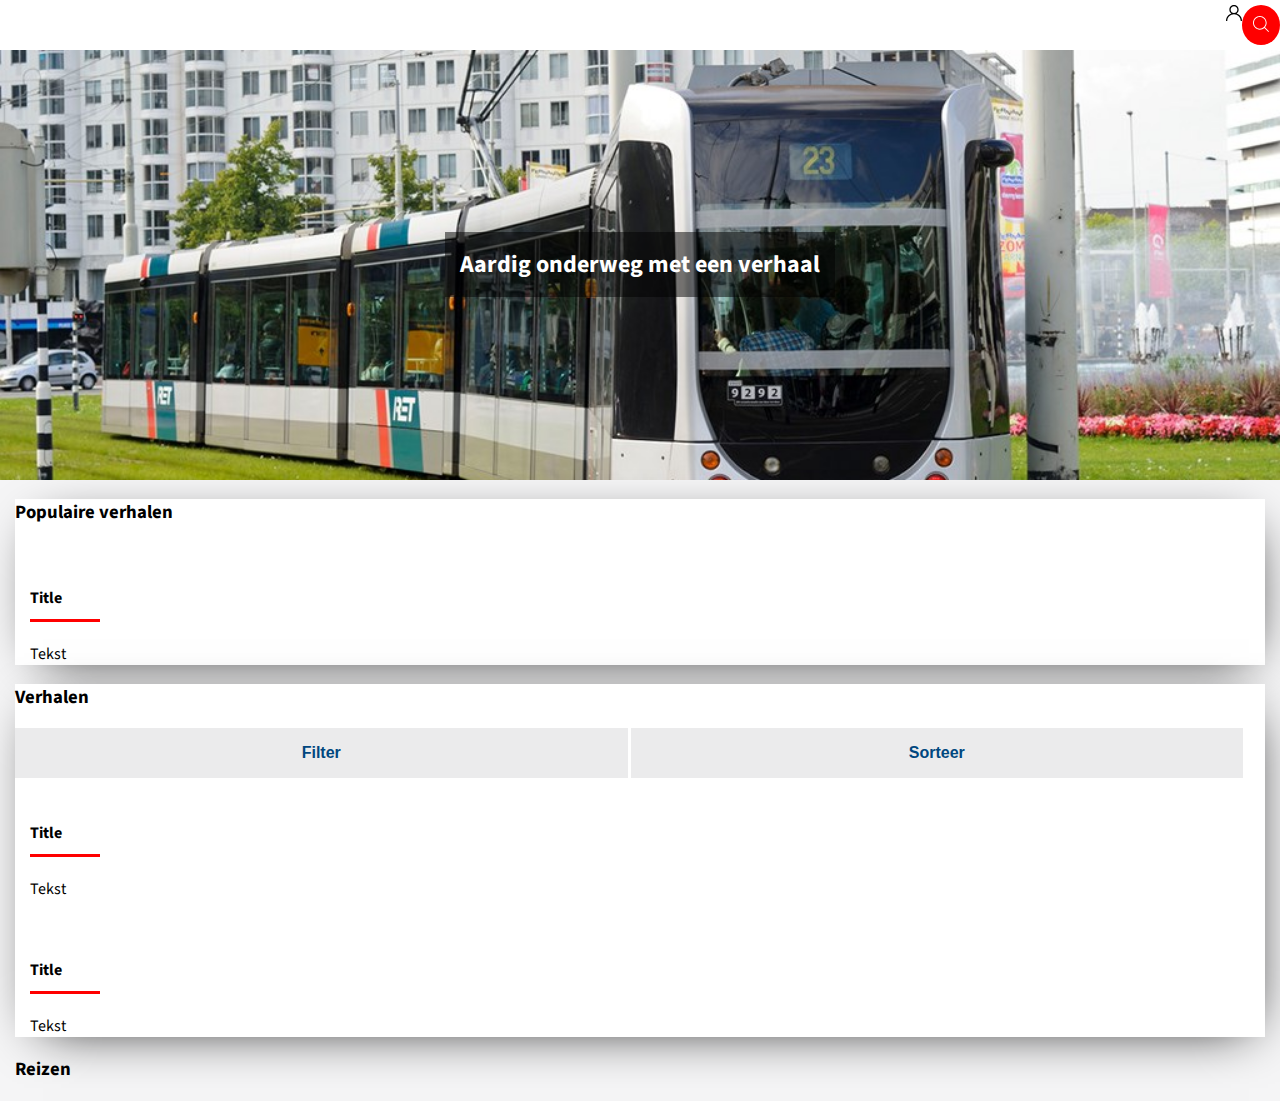
==== WEB/Index.html @ b3db6593 "Major improvement of codes" ====
<!DOCTYPE html>
<html lang="nl">
    <head>
        <meta charset="UTF-8">
        <title>Home</title>
        <link href='https://fonts.googleapis.com/css?family=Source+Sans+Pro' rel='stylesheet' type='text/css'>
        <link rel="stylesheet" type="text/css" href="style.css">
        <meta name="viewport" content="width=device-width, initial-scale=1">
    </head>
    <body>
        <header>
            <ul>
                <li><img  src="[data-uri]" /></li>
                <li><button><img src="[data-uri]" /></button></li>
            </ul>
            <div class="img-container"><h1>Aardig onderweg met een verhaal</h1></div>   
        </header>
        <main>
            <section>
                <h3>Populaire verhalen</h3>
                <article>
                    <img src="">
                    <h4>Title</h4>
                    <p>Tekst</p>
                </article>
            </section>
            <section>
                <h3>Verhalen</h3>
                <button>Filter</button>
                <button>Sorteer</button>
                <article>
                    <img src="">
                    <h4>Title</h4>
                    <p>Tekst</p>
                </article>
                <article>
                    <img src="">
                    <h4>Title</h4>
                    <p>Tekst</p>
                </article>
            </section>
            <footer>
                <h3>Reizen</h3>
                <a href="https://www.ret.nl/home/reizen/reisplanner.html%22%3EReisplanner</a>
                <a href="https://www.ret.nl/home/reizen/dienstregeling.html%22%3EDienstregeling</a>
                <a href="https://www.ret.nl/home/reizen/omleidingen-verstoringen.html%22%3Eomleidingen & verstoringen</a>
            </footer>
        </main>
    </body>
</html>
---- WEB/style.css ----
body{
    font-family: 'Source Sans Pro', sans-serif;
    background-color: #f5f5f6;
    margin: 0px;
}
/* BREAKPOINT 1*/
@media (min-width: 20em){
    header{
        color: white;
        background-color: white;
    }
    .img-container{
    	background-image: url("bg-1.jpg");
    	background-repeat: no-repeat;
    	background-size: 100%;
    	padding: 12%;
    	display: flex;
    	justify-content: center;
    }
    ul{
    	margin: 0;
    	padding: 5px 0px;
    	display: flex;
    	justify-content: flex-end;
    	background-color: white;
    }
    ul button{
    	color: white;
    	background-color: red;
    	border: none;
    	border-radius: 100%;
    	width: 38px;
    	height: 40px;
    }
    ul img{
    	width: 16px;
    }
    form{
    	position: absolute;
    }
    h1{
        background-color: rgba(0,0,0,.5);
        font-size: 24px;
        align-self: flex-end;
        color: white;
        padding: 15px;
        text-align: center; 
    }
    main{
        margin-left: 15px;
        margin-right: 15px;
    }
    section{
        background-color: white;
        -webkit-box-shadow: 6px 10px 52px -22px rgba(0,0,0,1);
		-moz-box-shadow: 6px 10px 52px -22px rgba(0,0,0,1);
		box-shadow: 6px 10px 52px -22px rgba(0,0,0,1);
    }

    main button{
        background-color: #ebebec;
        border: none;
        color: #00477f;
        height: 50px;
        width: 49%;
        font-size: 16px;
        cursor: pointer;
        text-decoration: none;
        font-weight: bold;
    }
    article{
        margin-left: 15px;
        margin-right: 15px;
    }
    h4{
        width: 70px;
        border-bottom: 3px solid red;
        padding-bottom: 10px;
    }
}
/* BREAKPOINT 2*/
@media (min-width: 48em){
	.img-container{
		padding: 13%; 
	}
}

/* BREAKPOINT 3*/
@media (min-width: 87em){
	.img-container{
		padding: 14%; 
	}
}
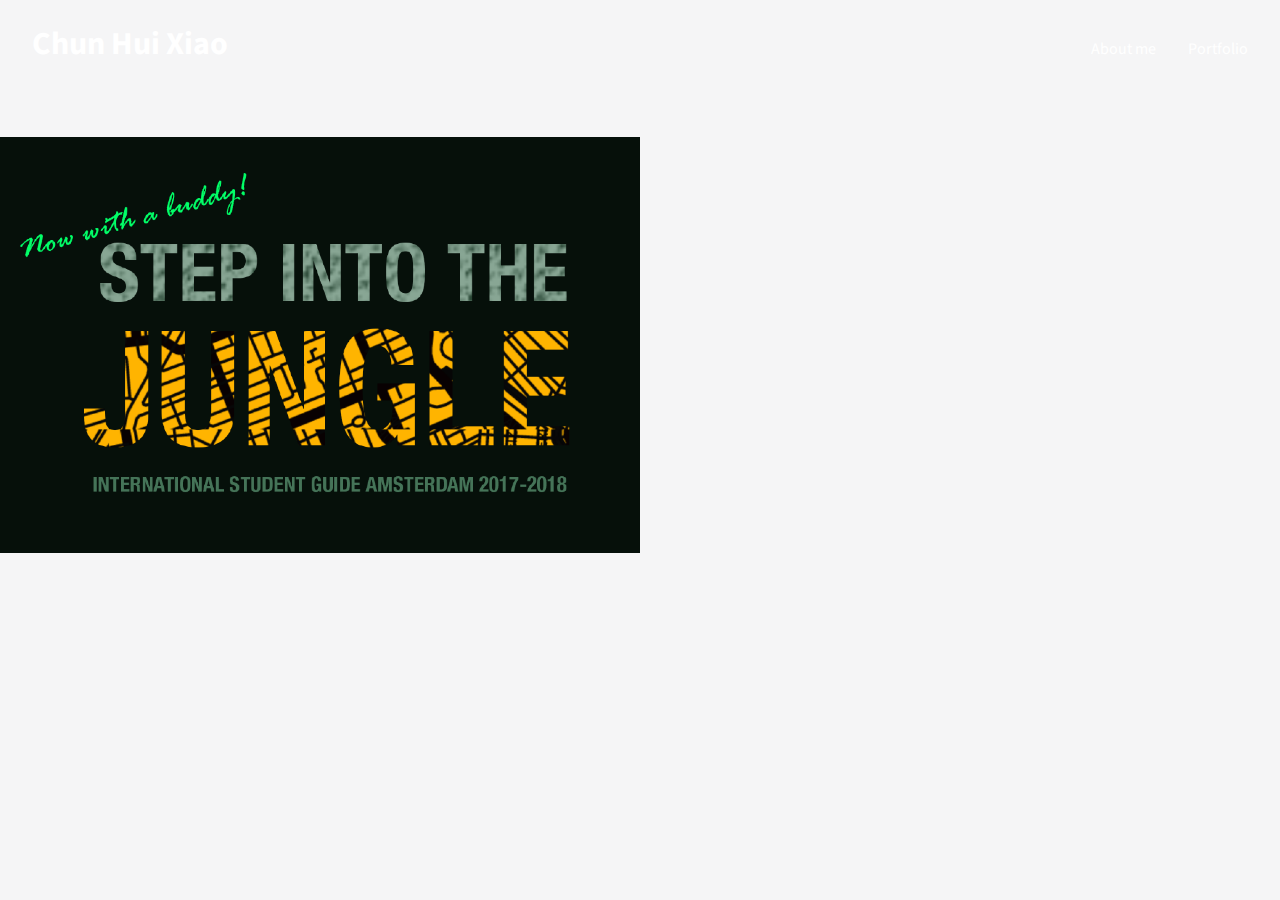
==== commit 30d7402e: "changed everything" ====
--- a/WEB/Index.html
+++ b/WEB/Index.html
@@ -1,50 +1,37 @@
 <!DOCTYPE html>
 <html lang="nl">
-    <head>
-        <meta charset="UTF-8">
-        <title>Home</title>
-        <link href='https://fonts.googleapis.com/css?family=Source+Sans+Pro' rel='stylesheet' type='text/css'>
-        <link rel="stylesheet" type="text/css" href="style.css">
-        <meta name="viewport" content="width=device-width, initial-scale=1">
-    </head>
-    <body>
-        <header>
-            <ul>
-                <li><img  src="[data-uri]" /></li>
-                <li><button><img src="[data-uri]" /></button></li>
-            </ul>
-            <div class="img-container"><h1>Aardig onderweg met een verhaal</h1></div>   
-        </header>
-        <main>
-            <section>
-                <h3>Populaire verhalen</h3>
-                <article>
-                    <img src="">
-                    <h4>Title</h4>
-                    <p>Tekst</p>
-                </article>
-            </section>
-            <section>
-                <h3>Verhalen</h3>
-                <button>Filter</button>
-                <button>Sorteer</button>
-                <article>
-                    <img src="">
-                    <h4>Title</h4>
-                    <p>Tekst</p>
-                </article>
-                <article>
-                    <img src="">
-                    <h4>Title</h4>
-                    <p>Tekst</p>
-                </article>
-            </section>
-            <footer>
-                <h3>Reizen</h3>
-                <a href="https://www.ret.nl/home/reizen/reisplanner.html%22%3EReisplanner</a>
-                <a href="https://www.ret.nl/home/reizen/dienstregeling.html%22%3EDienstregeling</a>
-                <a href="https://www.ret.nl/home/reizen/omleidingen-verstoringen.html%22%3Eomleidingen & verstoringen</a>
-            </footer>
-        </main>
-    </body>
-</html>+
+<head>
+  <meta charset="UTF-8">
+  <title>Chun Hui Xiao</title>
+  <link href='https://fonts.googleapis.com/css?family=Source+Sans+Pro' rel='stylesheet' type='text/css'>
+  <link rel="stylesheet" href="style.css">
+  <meta name="viewport" content="width=device-width, initial-scale=1">
+</head>
+
+<body>
+  <header>
+    <h1>Chun Hui Xiao</h1>
+    <nav>
+      <ul>
+        <li>About me</li>
+        <li>Portfolio </li>
+      </ul>
+    </nav>
+  </header>
+
+  <main>
+    <section>
+      <article>
+        <img src="img/1.png" alt="">
+      </article>
+
+    </section>
+  </main>
+</body>
+
+<footer>
+
+</footer>
+
+</html>
--- a/WEB/style.css
+++ b/WEB/style.css
@@ -1,93 +1,65 @@
-body{
-    font-family: 'Source Sans Pro', sans-serif;
-    background-color: #f5f5f6;
-    margin: 0px;
-}
-/* BREAKPOINT 1*/
-@media (min-width: 20em){
-    header{
-        color: white;
-        background-color: white;
-    }
-    .img-container{
-    	background-image: url("bg-1.jpg");
-    	background-repeat: no-repeat;
-    	background-size: 100%;
-    	padding: 12%;
-    	display: flex;
-    	justify-content: center;
-    }
-    ul{
-    	margin: 0;
-    	padding: 5px 0px;
-    	display: flex;
-    	justify-content: flex-end;
-    	background-color: white;
-    }
-    ul button{
-    	color: white;
-    	background-color: red;
-    	border: none;
-    	border-radius: 100%;
-    	width: 38px;
-    	height: 40px;
-    }
-    ul img{
-    	width: 16px;
-    }
-    form{
-    	position: absolute;
-    }
-    h1{
-        background-color: rgba(0,0,0,.5);
-        font-size: 24px;
-        align-self: flex-end;
-        color: white;
-        padding: 15px;
-        text-align: center; 
-    }
-    main{
-        margin-left: 15px;
-        margin-right: 15px;
-    }
-    section{
-        background-color: white;
-        -webkit-box-shadow: 6px 10px 52px -22px rgba(0,0,0,1);
-		-moz-box-shadow: 6px 10px 52px -22px rgba(0,0,0,1);
-		box-shadow: 6px 10px 52px -22px rgba(0,0,0,1);
-    }
-
-    main button{
-        background-color: #ebebec;
-        border: none;
-        color: #00477f;
-        height: 50px;
-        width: 49%;
-        font-size: 16px;
-        cursor: pointer;
-        text-decoration: none;
-        font-weight: bold;
-    }
-    article{
-        margin-left: 15px;
-        margin-right: 15px;
-    }
-    h4{
-        width: 70px;
-        border-bottom: 3px solid red;
-        padding-bottom: 10px;
-    }
-}
-/* BREAKPOINT 2*/
-@media (min-width: 48em){
-	.img-container{
-		padding: 13%; 
-	}
+*{
+  box-sizing: border-box;
 }
 
-/* BREAKPOINT 3*/
-@media (min-width: 87em){
-	.img-container{
-		padding: 14%; 
-	}
-}+body {
+  margin: 0em;
+  background-color: #f5f5f6;
+  font-family: 'Source Sans Pro', sans-serif;
+  color: white;
+}
+
+li{
+  list-style: none;
+}
+
+h1{
+  margin-left: 1em;
+  text-align: center;
+}
+
+header{
+  display: flex;
+  align-items: baseline;
+  justify-content: space-between;
+  margin-bottom: 3em;
+}
+
+ul{
+  display: flex;
+  justify-content: space-between;
+
+}
+
+li{
+  margin-right: 2em;
+  text-align: center;
+}
+
+img{
+  width: 50%;
+}
+
+/* Breakpoint 1 */
+@media (max-width: 50em) {
+
+  h1{
+    margin-left: 1em;
+  }
+
+  li{
+    margin-right: 2.5em;
+  }
+
+  article{
+    display: flex;
+    flex-direction: column;
+    align-items: center;
+    margin: 0em, 1em, 0em, 1em;
+  }
+
+  img{
+    width: 80%;
+  }
+
+}
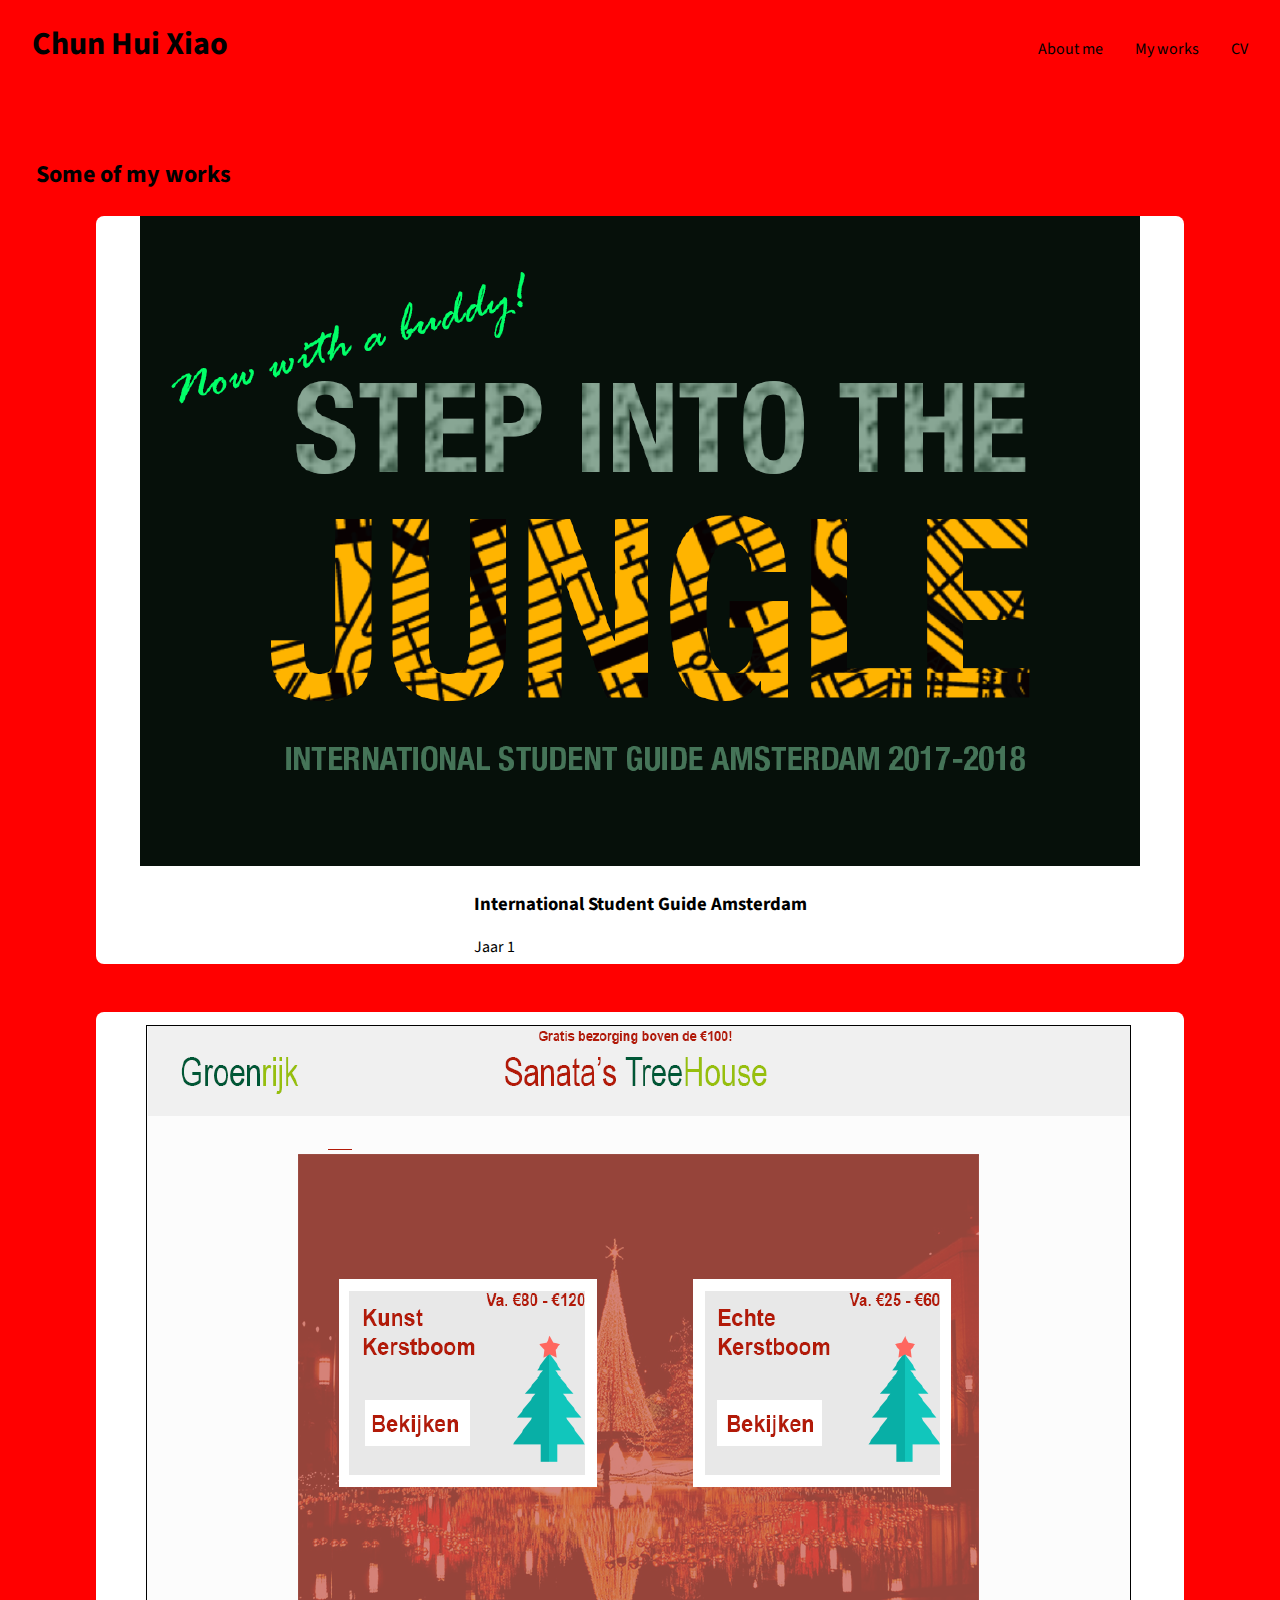
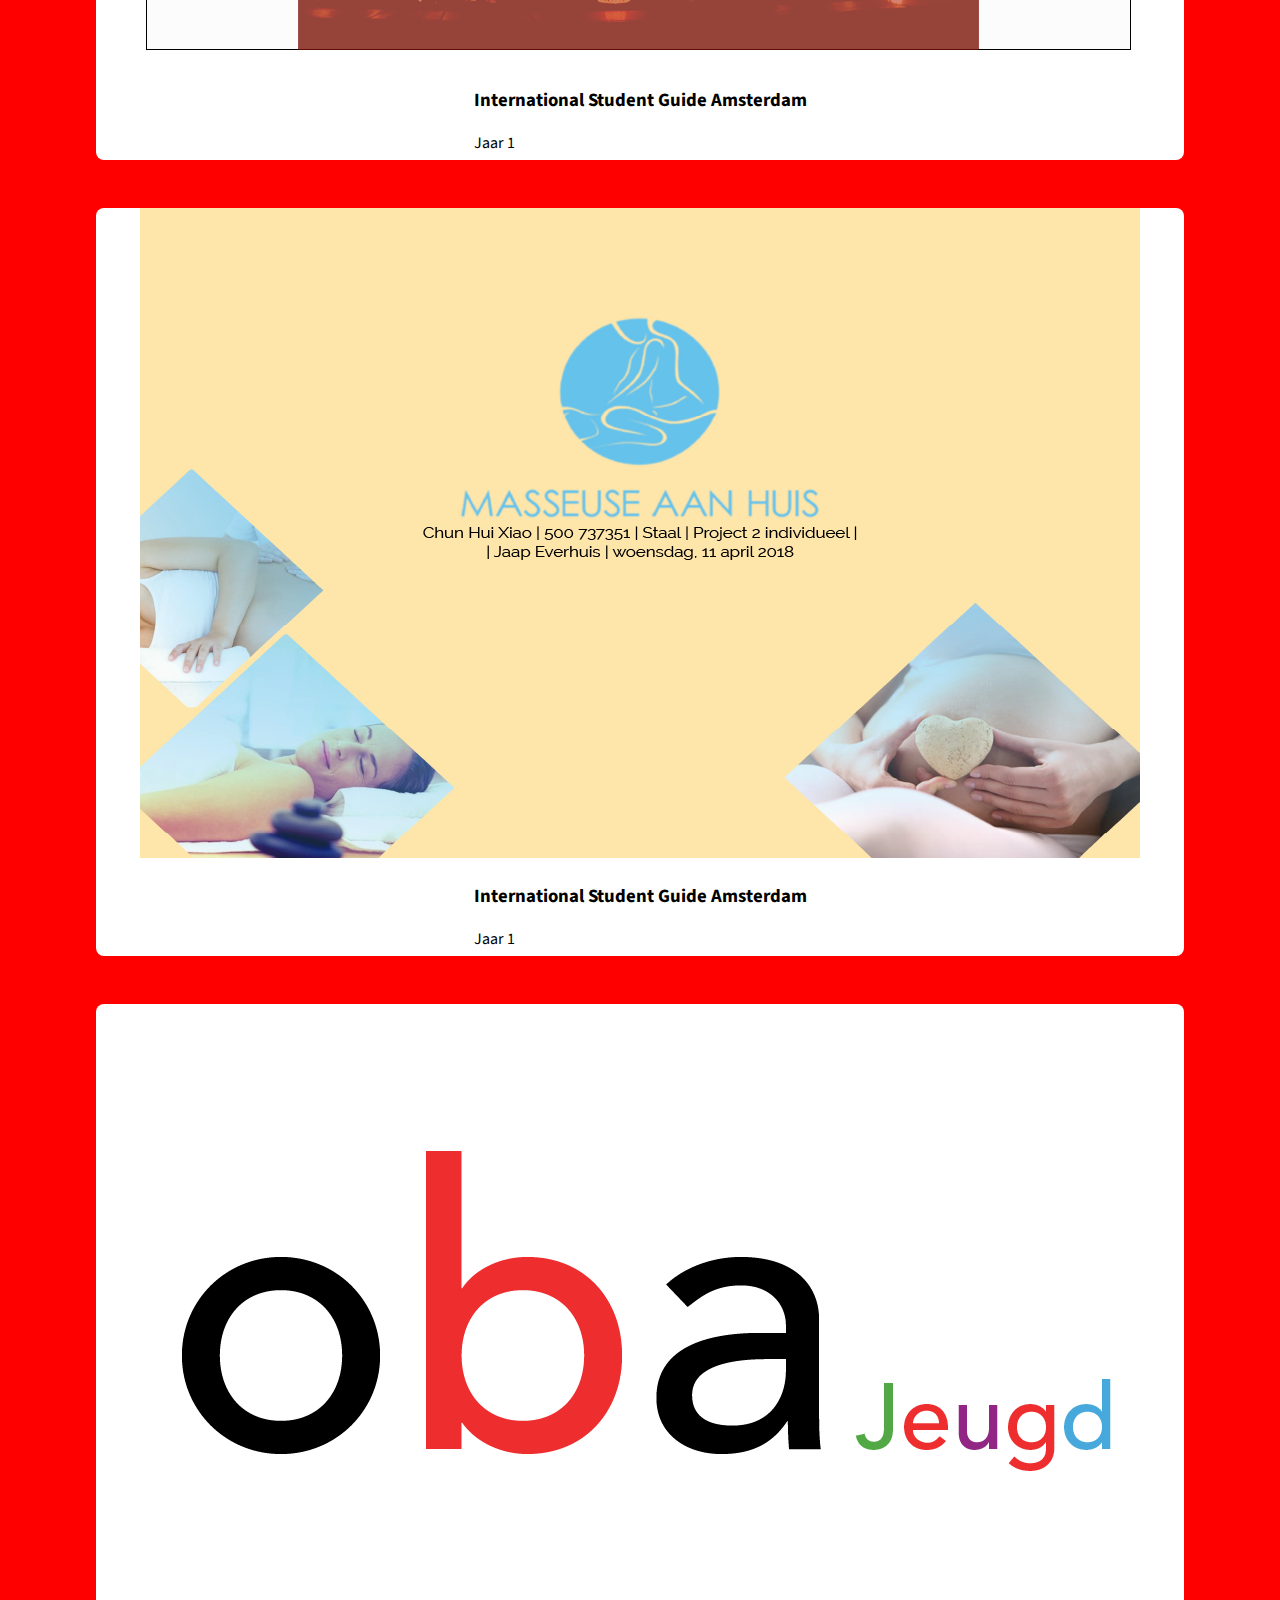
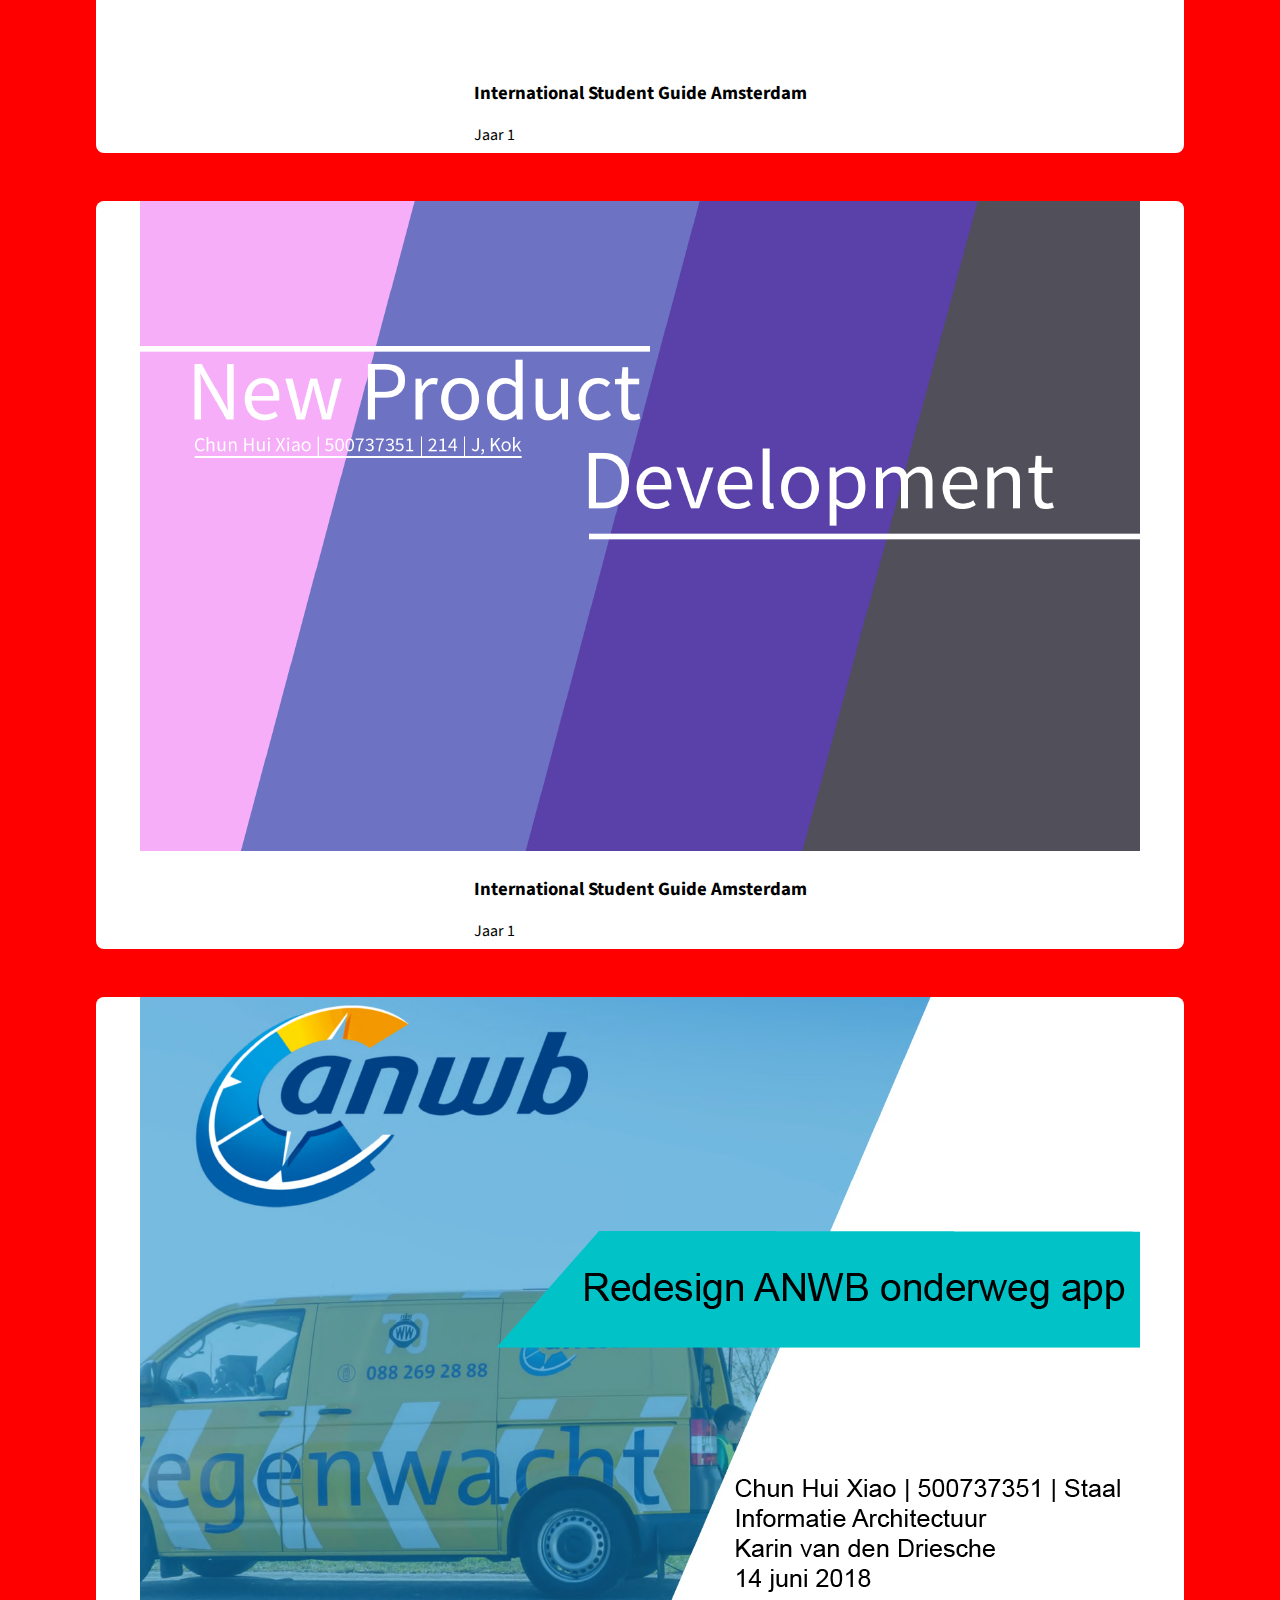
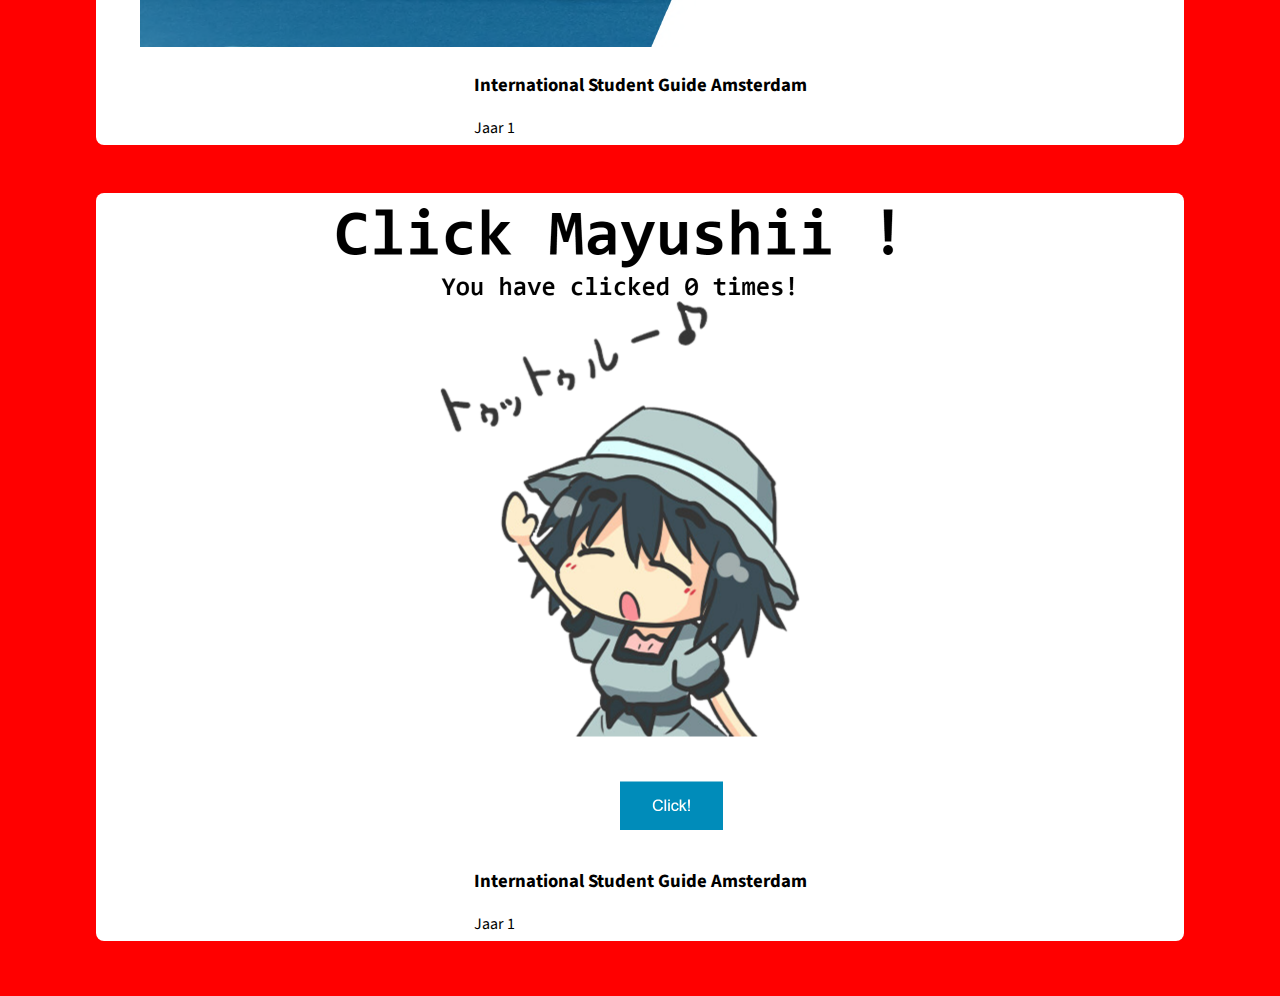
==== commit e9b39ea4: "added content" ====
--- a/WEB/Index.html
+++ b/WEB/Index.html
@@ -15,15 +15,69 @@
     <nav>
       <ul>
         <li>About me</li>
-        <li>Portfolio </li>
+        <li>My works</li>
+        <li>CV</li>
       </ul>
     </nav>
   </header>
 
   <main>
+    <h2>Some of my works</h2>
     <section>
       <article>
-        <img src="img/1.png" alt="">
+          <img src="img/1.png" alt="">
+          <footer>
+            <h3>International Student Guide Amsterdam</h3>
+            <span>Jaar 1</span>
+          </footer>
+      </article>
+
+      <article>
+        <img src="img/2.png" alt="">
+        <footer>
+          <h3>International Student Guide Amsterdam</h3>
+          <span>Jaar 1</span>
+        </footer>
+      </article>
+
+      <article>
+        <img src="img/3.png" alt="">
+        <footer>
+          <h3>International Student Guide Amsterdam</h3>
+          <span>Jaar 1</span>
+        </footer>
+      </article>
+
+      <article>
+        <img src="img/4.png" alt="">
+        <footer>
+          <h3>International Student Guide Amsterdam</h3>
+          <span>Jaar 1</span>
+        </footer>
+      </article>
+
+      <article>
+        <img src="img/5.png" alt="">
+        <footer>
+          <h3>International Student Guide Amsterdam</h3>
+          <span>Jaar 1</span>
+        </footer>
+      </article>
+
+      <article>
+        <img src="img/6.png" alt="">
+        <footer>
+          <h3>International Student Guide Amsterdam</h3>
+          <span>Jaar 1</span>
+        </footer>
+      </article>
+
+      <article>
+        <img src="img/7.png" alt="">
+        <footer>
+          <h3>International Student Guide Amsterdam</h3>
+          <span>Jaar 1</span>
+        </footer>
       </article>
 
     </section>
--- a/WEB/style.css
+++ b/WEB/style.css
@@ -1,23 +1,15 @@
 *{
   box-sizing: border-box;
 }
-
+/* positioning content */
 body {
   margin: 0em;
   background-color: #f5f5f6;
   font-family: 'Source Sans Pro', sans-serif;
-  color: white;
+  color: black;
 }
 
-li{
-  list-style: none;
-}
-
-h1{
-  margin-left: 1em;
-  text-align: center;
-}
-
+/* header */
 header{
   display: flex;
   align-items: baseline;
@@ -28,38 +20,66 @@
 ul{
   display: flex;
   justify-content: space-between;
-
 }
 
 li{
+  list-style: none;
   margin-right: 2em;
   text-align: center;
 }
 
-img{
-  width: 50%;
+h1{
+  margin-left: 1em;
+  text-align: center;
 }
 
+footer{
+  margin: .4em;
+}
+
+/* main content */
+main{
+  display: flex;
+  flex-direction: column;
+}
+
+h2{
+  margin-left: 1.5em;
+  margin-bottom: 1em;
+}
+
+section{
+  display: flex;
+  flex-direction: column;
+  justify-content: center;
+  align-items: center;
+}
+
+article{
+  display: flex;
+  flex-direction: column;
+  justify-content: center;
+  align-items: center;
+
+  border-radius: .5em;
+  background-color: white;
+  width: 85%;
+  margin-bottom: 3em;
+}
+
+div{
+
+}
+
+img{
+  max-width: 100%;
+}
+
+
 /* Breakpoint 1 */
-@media (max-width: 50em) {
-
-  h1{
-    margin-left: 1em;
-  }
-
-  li{
-    margin-right: 2.5em;
-  }
-
-  article{
-    display: flex;
-    flex-direction: column;
-    align-items: center;
-    margin: 0em, 1em, 0em, 1em;
-  }
-
-  img{
-    width: 80%;
+@media (min-width: 40em) {
+  body{
+    background-color: red;
   }
 
 }
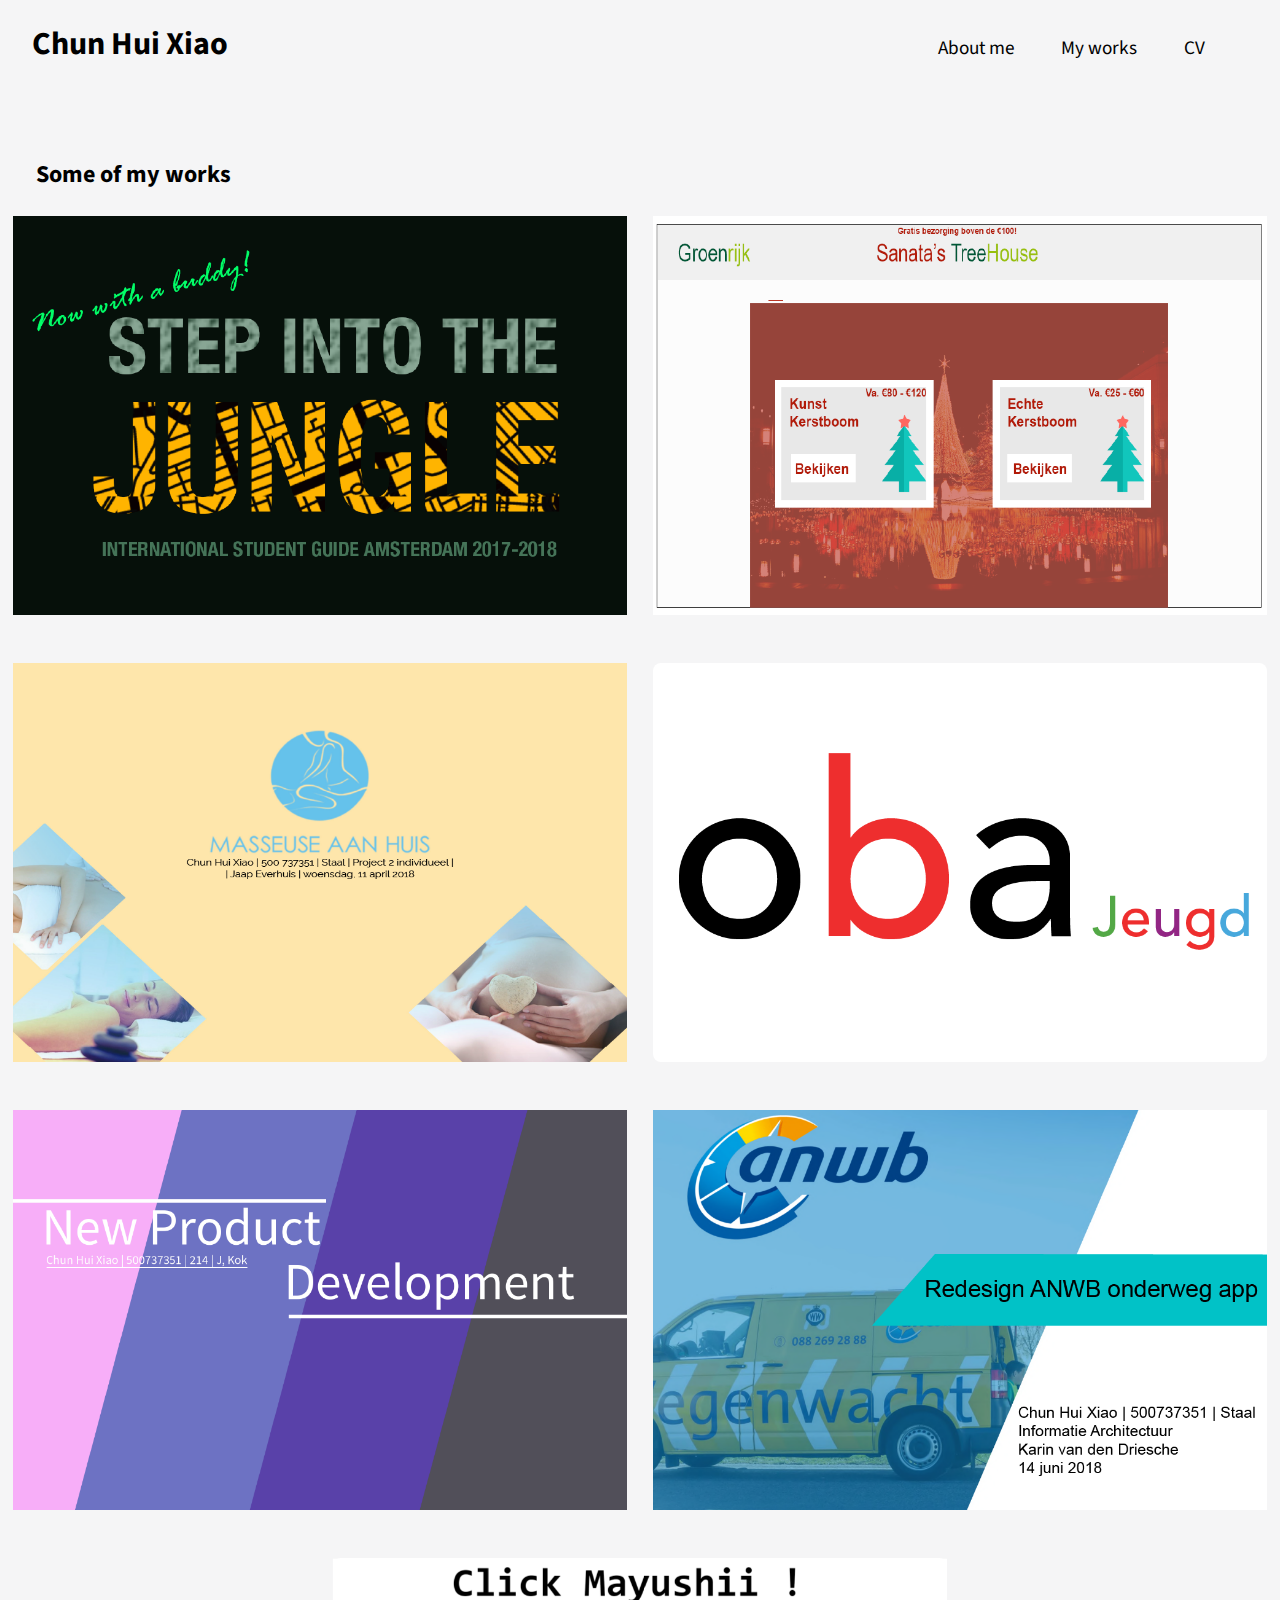
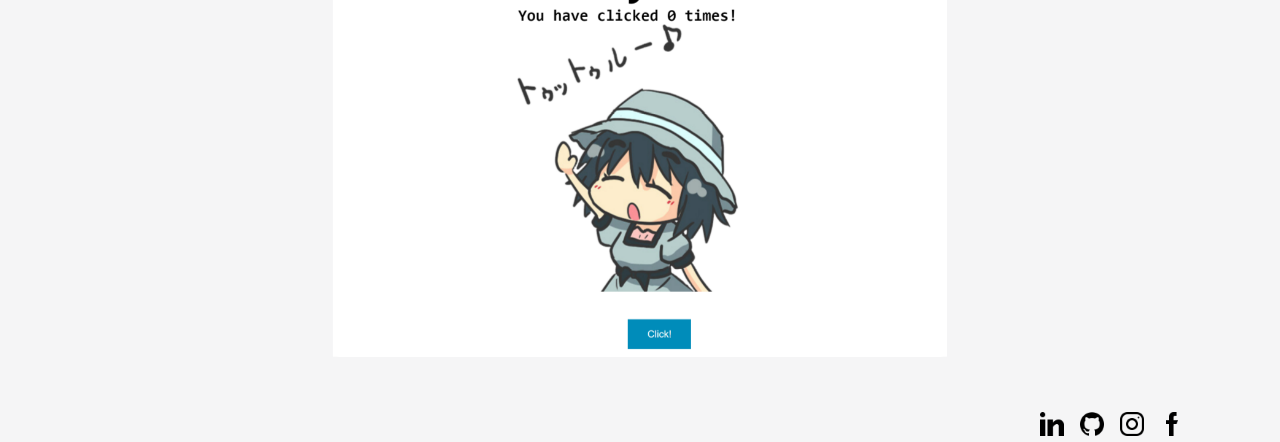
==== commit 41b3c098: "major improvements" ====
--- a/WEB/Index.html
+++ b/WEB/Index.html
@@ -1,5 +1,5 @@
 <!DOCTYPE html>
-<html lang="nl">
+<html lang="en">
 
 <head>
   <meta charset="UTF-8">
@@ -11,12 +11,12 @@
 
 <body>
   <header>
-    <h1>Chun Hui Xiao</h1>
+    <h1> <a href="Index.html">Chun Hui Xiao</a></h1>
     <nav>
       <ul>
-        <li>About me</li>
-        <li>My works</li>
-        <li>CV</li>
+        <li><a href="about.html">About me</a></li>
+        <li><a href=" ">My works</a></li>
+        <li><a href="">CV</a></li>
       </ul>
     </nav>
   </header>
@@ -25,67 +25,65 @@
     <h2>Some of my works</h2>
     <section>
       <article>
-          <img src="img/1.png" alt="">
-          <footer>
-            <h3>International Student Guide Amsterdam</h3>
-            <span>Jaar 1</span>
-          </footer>
+        <a href="#"><img src="img/1.png" alt=""></a>
+        <div class="middle">
+          <span>Internation Student Guide Amsterdam</p>
+        </div>
       </article>
 
       <article>
-        <img src="img/2.png" alt="">
-        <footer>
-          <h3>International Student Guide Amsterdam</h3>
-          <span>Jaar 1</span>
-        </footer>
+        <a href="#"><img src="img/2.png" alt=""></a>
+        <div class="middle">
+          <span>Internation Student Guide Amsterdam</p>
+        </div>
       </article>
 
       <article>
-        <img src="img/3.png" alt="">
-        <footer>
-          <h3>International Student Guide Amsterdam</h3>
-          <span>Jaar 1</span>
-        </footer>
+        <a href="#"><img src="img/3.png" alt=""></a>
+        <div class="middle">
+          <span>Internation Student Guide Amsterdam</p>
+        </div>
       </article>
 
       <article>
-        <img src="img/4.png" alt="">
-        <footer>
-          <h3>International Student Guide Amsterdam</h3>
-          <span>Jaar 1</span>
-        </footer>
+        <a href="#"><img src="img/4.png" alt=""></a>
+        <div class="middle">
+          <span>Internation Student Guide Amsterdam</p>
+        </div>
       </article>
 
       <article>
-        <img src="img/5.png" alt="">
-        <footer>
-          <h3>International Student Guide Amsterdam</h3>
-          <span>Jaar 1</span>
-        </footer>
+        <a href="#"><img src="img/5.png" alt=""></a>
+        <div class="middle">
+          <span>Internation Student Guide Amsterdam</p>
+        </div>
       </article>
 
       <article>
-        <img src="img/6.png" alt="">
-        <footer>
-          <h3>International Student Guide Amsterdam</h3>
-          <span>Jaar 1</span>
-        </footer>
+        <a href="#"><img src="img/6.png" alt=""></a>
+        <div class="middle">
+          <span>Internation Student Guide Amsterdam</p>
+        </div>
       </article>
 
       <article>
-        <img src="img/7.png" alt="">
-        <footer>
-          <h3>International Student Guide Amsterdam</h3>
-          <span>Jaar 1</span>
-        </footer>
+        <a href="#"><img src="img/7.png" alt=""></a>
+        <div class="middle">
+          <span>Internation Student Guide Amsterdam</p>
+        </div>
       </article>
 
     </section>
   </main>
+
+  <footer>
+    <a href="https://www.linkedin.com/in/chun-hui-xiao/"><img src="img/linkedin.png" alt=""></a>
+    <a href="https://github.com/ChunningTatum"><img src="img/github.png" alt=""></a>
+    <a href="https://www.instagram.com/chnhx/"><img src="img/instagram.png" alt=""></a>
+    <a href="https://www.facebook.com/chunhui.xiao.1"><img src="img/facebook.png" alt=""></a>
+  </footer>
+
+  <script src="script.js"></script>
 </body>
 
-<footer>
-
-</footer>
-
 </html>
--- a/WEB/style.css
+++ b/WEB/style.css
@@ -1,7 +1,8 @@
+/* Flexbox gehaald van https://css-tricks.com/snippets/css/a-guide-to-flexbox/ */
 *{
   box-sizing: border-box;
 }
-/* positioning content */
+/* --------------------------------------positioning content */
 body {
   margin: 0em;
   background-color: #f5f5f6;
@@ -9,23 +10,47 @@
   color: black;
 }
 
-/* header */
+/* --------------------------------------header */
 header{
   display: flex;
   align-items: baseline;
   justify-content: space-between;
   margin-bottom: 3em;
-}
-
-ul{
+
+  animation: fadeIn 2s;
+}
+
+nav ul{
   display: flex;
   justify-content: space-between;
 }
 
+a:visited{
+  text-decoration: none;
+}
+
+a{
+  text-decoration: none;
+  color: black;
+}
+
 li{
-  list-style: none;
-  margin-right: 2em;
+    list-style: none;
+}
+nav li{
   text-align: center;
+  margin-right: .5em;
+}
+
+li a {
+  padding: 0.5em 1em;
+  display: block;
+  font-size: 1.2em;
+}
+
+li a:hover{
+  background-color: #ddd;
+  color: white;
 }
 
 h1{
@@ -37,10 +62,11 @@
   margin: .4em;
 }
 
-/* main content */
+/* --------------------------------------main content */
 main{
   display: flex;
   flex-direction: column;
+  animation: fadeout 2s;
 }
 
 h2{
@@ -63,23 +89,182 @@
 
   border-radius: .5em;
   background-color: white;
-  width: 85%;
+  width: 90%;
   margin-bottom: 3em;
 }
 
-div{
-
-}
+article:only-of-type{
+  background-color: #f5f5f6;
+}
+
+p{
+  font-size: 1.2em;
+}
+
+button {
+  background-color: white;
+  border: 0.12em solid #ff0d00;
+  color: #ff0d00;
+  font-size: 1.2em;
+  padding: 0.7em 1.4em;
+
+}
+
+button:hover{
+  background-color: #ff0d00;
+  color: white;
+}
+
+footer{
+  display: flex;
+  flex-direction: row;
+  justify-content: flex-end;
+  align-items: flex-end;
+  margin-right: 6em;
+  align-items: center;
+}
+
+footer > img{
+  width: 1.5em;
+  margin-left: 1em;
+}
+
+footer > a{
+  width: 1.5em;
+  margin-left: 1em;
+}
+
 
 img{
   max-width: 100%;
-}
-
+  display: block;
+  transition: .5s ease;
+  backface-visibility: hidden;
+}
+
+.middle{
+  transition: .5s ease;
+  opacity: 0;
+  text-align: center;
+  position: absolute;
+  display: block;
+  display: flex;
+  justify-content: center;
+}
+
+span{
+  background-color: #4CAF50;
+  color: white;
+  font-size: 16px;
+  padding: 16px 32px;
+  display: block;
+}
+
+img:hover{
+  opacity: 0.3;
+}
+
+.middle:hover{
+  opacity: 1;
+}
+
+/* hover css */
+img:hover{
+
+}
+/* --------------------------------------css properties of the modal */
+/* --------------------------------------modal background */
+.modal{
+  display: none;
+  position: fixed;
+  z-index: 1;
+  padding-top: 100px;
+  left: 0;
+  top: 0;
+  width: 100%;
+  height: 100%;
+  overflow: auto;
+  background-color: rgb(0,0,0);
+  background-color: rgba(0,0,0,0.4);
+}
+
+/* modal content */
+.modal-content{
+  background-color: #fefefe;
+  margin: auto;
+  border: 1px solid #888;
+  width: 80%;
+}
+
+.close {
+  color: #aaaaaa;
+  float: right;
+  font-size: 1.6em;
+  font-weight: bold;
+}
+
+.close:hover,
+.close:focus {
+  color: #000;
+  text-decoration: none;
+  cursor: pointer;
+}
+.modal-content h3{
+  display: flex;
+  justify-content: center;
+  font-size: 2em;
+}
+
+.modal-ul{
+  display: flex;
+  flex-direction: column;
+  justify-content: space-around;
+}
+
+.modal-ul li {
+  display: flex;
+  align-items: baseline;
+}
+
+/* Transition body inspiration from https://codepen.io/gabrieleromanato/pen/xVYdRp*/
+@-webkit-keyframes fadeIn {
+  from {  opacity: 0;  transform: translate3d(0, -20%, 0);}
+}
+@-moz-keyframes fadeIn {
+  from {  opacity: 0;  transform: translate3d(0, -20%, 0);}
+}
+@keyframes fadeIn {
+  from {  opacity: 0;  transform: translate3d(0, -20%, 0);}
+}
+
+@-webkit-keyframes fadeout {
+  from {  opacity: 0;  transform: translate3d(0, 1%, 0);}
+}
 
 /* Breakpoint 1 */
 @media (min-width: 40em) {
-  body{
-    background-color: red;
-  }
-
-}
+
+}
+
+/* Breakpoint 2 */
+@media (min-width: 48em) {
+  section {
+    display: flex;
+    flex-direction: row;
+    flex-wrap: wrap;
+    justify-content: space-around;
+  }
+
+  article {
+    max-width: 48%;
+
+  }
+  ul{
+    margin-right: 3em;
+  }
+
+  li{
+    margin-right: 2em;
+  }
+
+}
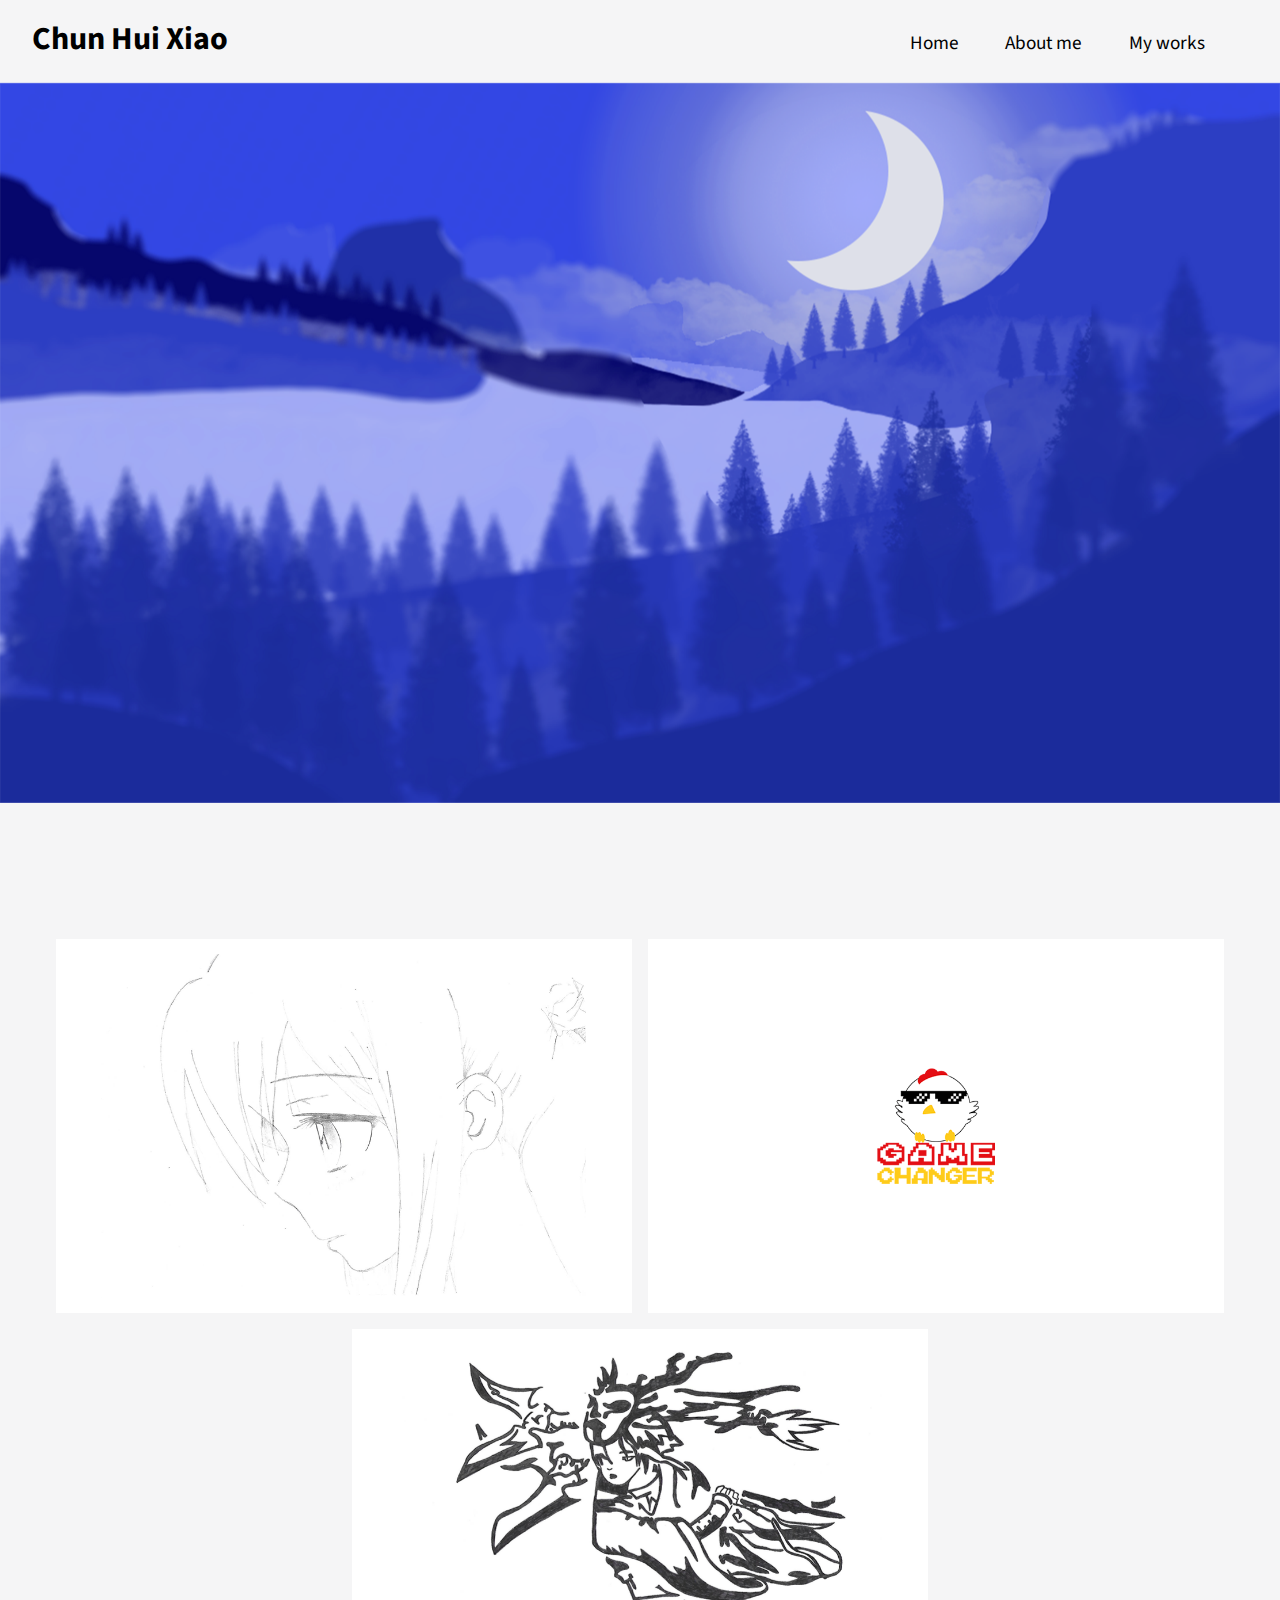
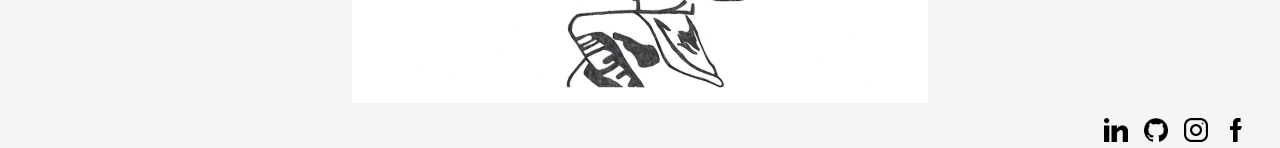
==== commit 579a5d54: "Made responsive" ====
--- a/WEB/Index.html
+++ b/WEB/Index.html
@@ -11,66 +11,33 @@
 
 <body>
   <header>
-    <h1> <a href="Index.html">Chun Hui Xiao</a></h1>
+    <h1><a href="Index.html">Chun Hui Xiao</a></h1>
     <nav>
       <ul>
+        <li><a href="index.html">Home</a></li>
         <li><a href="about.html">About me</a></li>
-        <li><a href=" ">My works</a></li>
-        <li><a href="">CV</a></li>
+        <li><a href="myworks.html">My works</a></li>
       </ul>
     </nav>
   </header>
 
   <main>
-    <h2>Some of my works</h2>
     <section>
+      <img class="home-pic" src="img/lake.png" alt="">
+
       <article>
-        <a href="#"><img src="img/1.png" alt=""></a>
-        <div class="middle">
-          <span>Internation Student Guide Amsterdam</p>
-        </div>
+        <h2>Drawing 1</h2>
+        <a href="#"><img src="img/8.styled.png" alt=""></a>
       </article>
 
       <article>
-        <a href="#"><img src="img/2.png" alt=""></a>
-        <div class="middle">
-          <span>Internation Student Guide Amsterdam</p>
-        </div>
+        <h2>The Game Changer</h2>
+        <a href="#"><img src="img/14.png" alt=""></a>
       </article>
 
       <article>
-        <a href="#"><img src="img/3.png" alt=""></a>
-        <div class="middle">
-          <span>Internation Student Guide Amsterdam</p>
-        </div>
-      </article>
-
-      <article>
-        <a href="#"><img src="img/4.png" alt=""></a>
-        <div class="middle">
-          <span>Internation Student Guide Amsterdam</p>
-        </div>
-      </article>
-
-      <article>
-        <a href="#"><img src="img/5.png" alt=""></a>
-        <div class="middle">
-          <span>Internation Student Guide Amsterdam</p>
-        </div>
-      </article>
-
-      <article>
-        <a href="#"><img src="img/6.png" alt=""></a>
-        <div class="middle">
-          <span>Internation Student Guide Amsterdam</p>
-        </div>
-      </article>
-
-      <article>
-        <a href="#"><img src="img/7.png" alt=""></a>
-        <div class="middle">
-          <span>Internation Student Guide Amsterdam</p>
-        </div>
+        <h2>Drawing 2</h2>
+        <a href="#"><img src="img/10.styled.png" alt=""></a>
       </article>
 
     </section>
--- a/WEB/style.css
+++ b/WEB/style.css
@@ -1,6 +1,8 @@
 /* Flexbox gehaald van https://css-tricks.com/snippets/css/a-guide-to-flexbox/ */
 *{
   box-sizing: border-box;
+  margin: 0;
+  padding: 0;
 }
 /* --------------------------------------positioning content */
 body {
@@ -15,14 +17,18 @@
   display: flex;
   align-items: baseline;
   justify-content: space-between;
-  margin-bottom: 3em;
-
+  margin-bottom: 1em;
   animation: fadeIn 2s;
 }
 
-nav ul{
-  display: flex;
-  justify-content: space-between;
+.home-pic {
+    max-width: 100%;
+    max-height: 100%vh;
+    height: auto;
+}
+
+.home-pic:hover {
+  opacity: 1;
 }
 
 a:visited{
@@ -37,6 +43,7 @@
 li{
     list-style: none;
 }
+
 nav li{
   text-align: center;
   margin-right: .5em;
@@ -54,6 +61,7 @@
 }
 
 h1{
+  padding-top: .5em;
   margin-left: 1em;
   text-align: center;
 }
@@ -63,15 +71,30 @@
 }
 
 /* --------------------------------------main content */
-main{
+main {
   display: flex;
   flex-direction: column;
   animation: fadeout 2s;
 }
 
-h2{
-  margin-left: 1.5em;
-  margin-bottom: 1em;
+article:hover a > img {
+  opacity: .25;
+}
+
+article:hover h2{
+  opacity: 1;
+}
+
+h2 {
+  position: absolute;
+  opacity: 0;
+  background-color: white;
+  padding: 1em 2em;
+  font-size: 2em;
+}
+
+h2:hover {
+  opacity: 1;
 }
 
 section{
@@ -89,16 +112,10 @@
 
   border-radius: .5em;
   background-color: white;
-  width: 90%;
-  margin-bottom: 3em;
 }
 
 article:only-of-type{
   background-color: #f5f5f6;
-}
-
-p{
-  font-size: 1.2em;
 }
 
 button {
@@ -107,7 +124,6 @@
   color: #ff0d00;
   font-size: 1.2em;
   padding: 0.7em 1.4em;
-
 }
 
 button:hover{
@@ -120,8 +136,11 @@
   flex-direction: row;
   justify-content: flex-end;
   align-items: flex-end;
-  margin-right: 6em;
   align-items: center;
+}
+
+footer img:hover {
+  opacity: .3;
 }
 
 footer > img{
@@ -142,43 +161,33 @@
   backface-visibility: hidden;
 }
 
-.middle{
-  transition: .5s ease;
-  opacity: 0;
-  text-align: center;
-  position: absolute;
+/* --------------------------------------about page */
+.about-pic {
+  opacity: 1;
+}
+
+.about-sec {
+  display: flex;
+  flex-direction: column;
+  justify-content: center;
+}
+
+.about-art {
+  display: flex;
+  flex-direction: row;
+}
+
+article p {
   display: block;
-  display: flex;
-  justify-content: center;
-}
-
-span{
-  background-color: #4CAF50;
-  color: white;
-  font-size: 16px;
-  padding: 16px 32px;
-  display: block;
-}
-
-img:hover{
-  opacity: 0.3;
-}
-
-.middle:hover{
-  opacity: 1;
-}
-
-/* hover css */
-img:hover{
-
-}
+}
+
 /* --------------------------------------css properties of the modal */
 /* --------------------------------------modal background */
 .modal{
   display: none;
   position: fixed;
   z-index: 1;
-  padding-top: 100px;
+  padding-top:2em;
   left: 0;
   top: 0;
   width: 100%;
@@ -192,15 +201,30 @@
 .modal-content{
   background-color: #fefefe;
   margin: auto;
+  width: 60%;
   border: 1px solid #888;
-  width: 80%;
+}
+
+.modal-content span {
+  display: flex;
+  flex-direction: column;
+  flex-wrap: wrap;
+  align-items: flex-end ;
+}
+
+.modal-content fieldset {
+  display: flex;
+  align-items: center;
 }
 
 .close {
   color: #aaaaaa;
-  float: right;
   font-size: 1.6em;
   font-weight: bold;
+  background-color: white;
+  margin-right: 1em;
+  margin-top: 1em;
+  box-sizing: border-box;
 }
 
 .close:hover,
@@ -209,23 +233,29 @@
   text-decoration: none;
   cursor: pointer;
 }
-.modal-content h3{
+
+fieldset{
   display: flex;
   justify-content: center;
-  font-size: 2em;
-}
-
-.modal-ul{
-  display: flex;
-  flex-direction: column;
-  justify-content: space-around;
-}
-
-.modal-ul li {
-  display: flex;
-  align-items: baseline;
-}
-
+  flex-direction: column;
+  border: none;
+  font-size: 1.7em;
+}
+
+input {
+  border-top: none;
+  border-left: none;
+  border-right: none;
+  border-color: #75eda4;
+  font-size: .7em;
+}
+
+form button img{
+  width: 1em;
+}
+
+
+/* --------------------------------------animation for the content fade */
 /* Transition body inspiration from https://codepen.io/gabrieleromanato/pen/xVYdRp*/
 @-webkit-keyframes fadeIn {
   from {  opacity: 0;  transform: translate3d(0, -20%, 0);}
@@ -241,29 +271,127 @@
   from {  opacity: 0;  transform: translate3d(0, 1%, 0);}
 }
 
-/* Breakpoint 1 */
-@media (min-width: 40em) {
-
-}
-
-/* Breakpoint 2 */
-@media (min-width: 48em) {
+
+
+/* --------------------------------------Breakpoint 1 */
+@media (max-width: 40em) {
+  /* --------------------------------------header */
+  header {
+    display: flex;
+    flex-direction: column;
+  }
+
+  nav {
+    width: 100%;
+    align-self: center;
+  }
+
+  ul {
+    box-sizing: border-box;
+    width: 100%;
+    display: flex;
+    flex-direction: column;
+    align-self: center;
+  }
+
+  li {
+    width: 100%;
+  }
+
+  /* --------------------------------------index page */
+  article {
+    width: 90%;
+    margin-bottom: 1em;
+  }
+
+  .home-pic {
+    margin-bottom: 10%;
+  }
+  /* --------------------------------------about page */
+  .about-art {
+    display: flex;
+    flex-wrap: wrap;
+  }
+
+  .about-pic {
+    max-width: 90%;
+    margin-bottom: 1em;
+  }
+
+  p {
+    font-size: 1em;
+    max-width: 85%;
+  }
+}
+
+/* --------------------------------------Breakpoint 2 */
+@media (min-width: 40em) /*640px*/ {
+  /* --------------------------------------header */
+  ul {
+    display: flex;
+    flex-direction: row;
+  }
+
+  /* --------------------------------------index content */
+  .home-pic {
+    margin-bottom: 10%;
+  }
+  article {
+    width: 90%;
+    margin-bottom: 1.2em;
+  }
+
+  /* --------------------------------------about page */
+  .about-art {
+    display: flex;
+    flex-wrap: wrap;
+  }
+
+  .about-pic {
+    max-width: 85%;
+    margin-bottom: 1em;
+  }
+
+  p {
+    font-size: 1.2em;
+    max-width: 85%;
+  }
+}
+
+@media (min-width: 48em) /*769px*/ {
+  /* --------------------------------------header */
+  nav {
+    margin-right: 3em;
+  }
+
+  /* --------------------------------------index content */
   section {
     display: flex;
     flex-direction: row;
     flex-wrap: wrap;
-    justify-content: space-around;
   }
 
   article {
-    max-width: 48%;
-
-  }
-  ul{
-    margin-right: 3em;
-  }
-
-  li{
+    width: 45%;
+    margin: .5em;
+  }
+
+  /* --------------------------------------index content */
+  .about-art {
+    display: flex;
+    width: 100%;
+  }
+
+  .about-pic {
+    width: 43%;
+  }
+
+  p {
+    margin-left: 1em;
+    width: 40%;
+  }
+
+  footer {
     margin-right: 2em;
   }
 
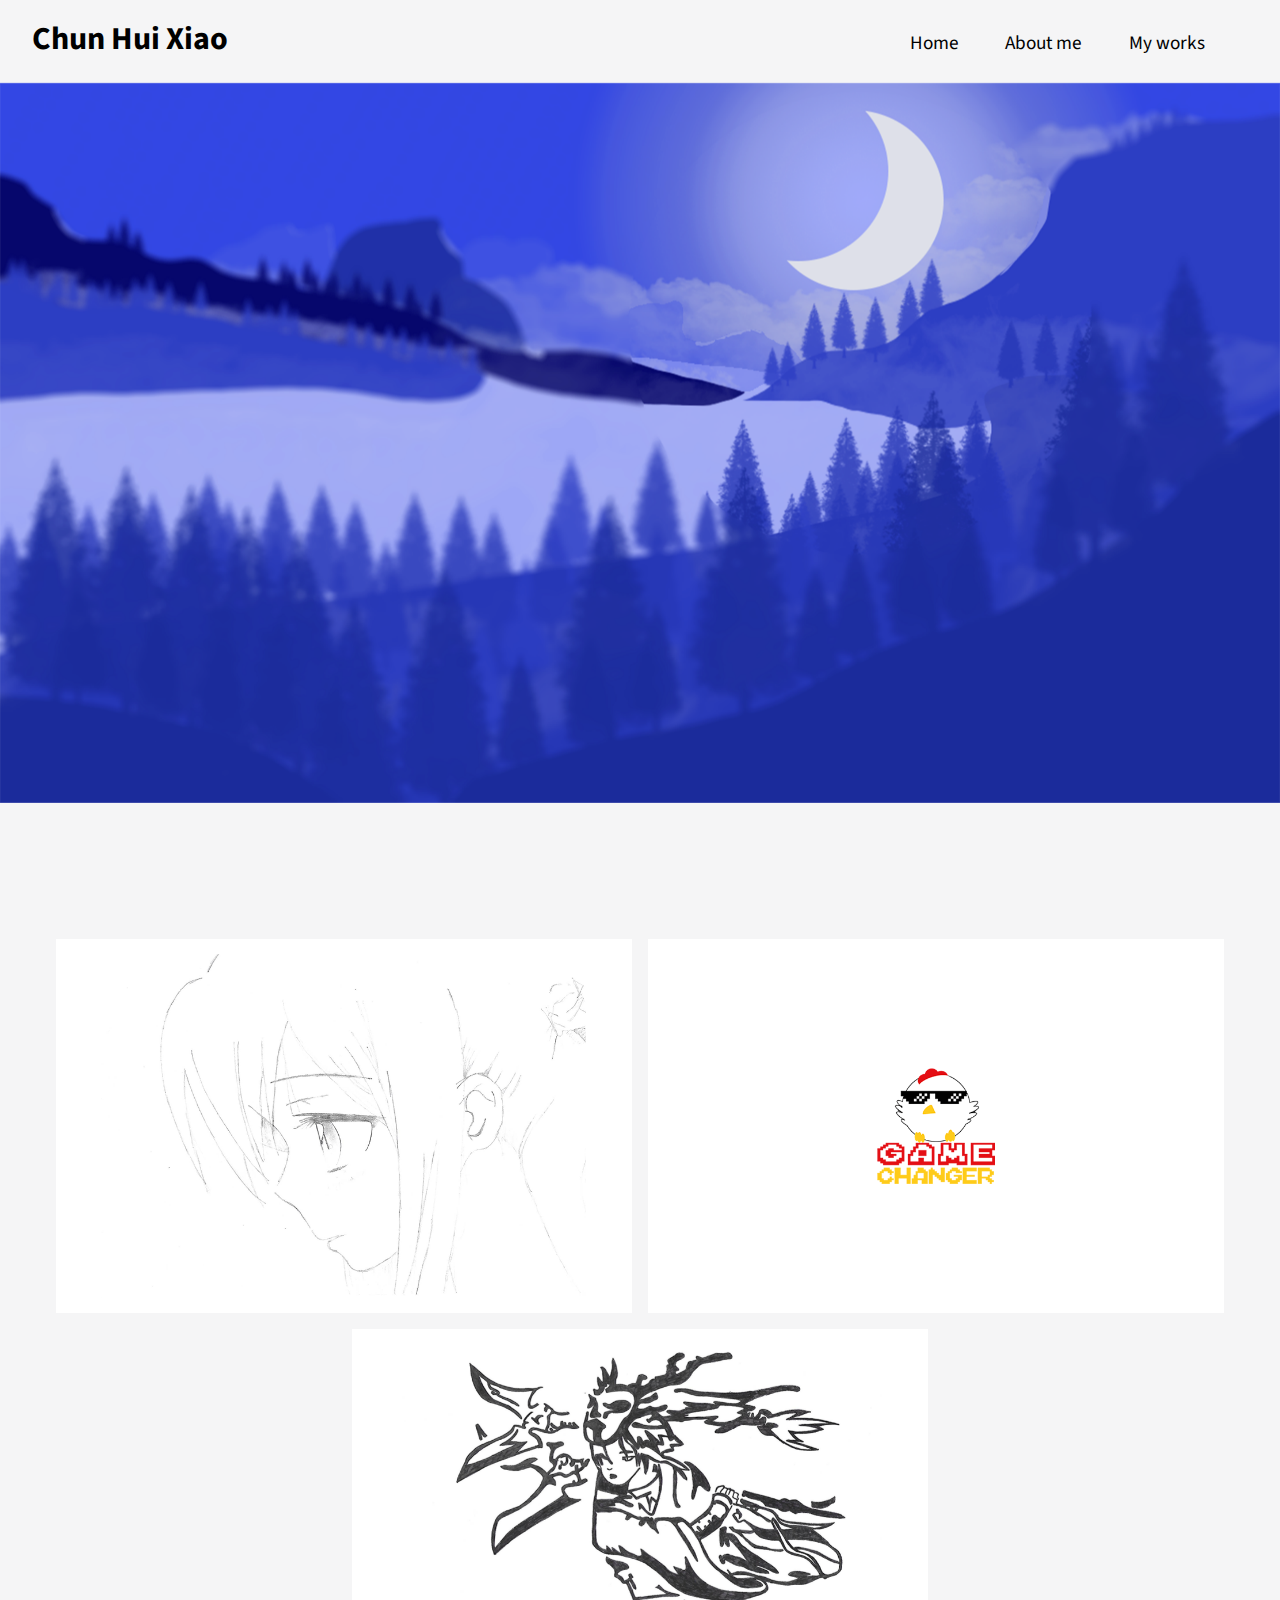
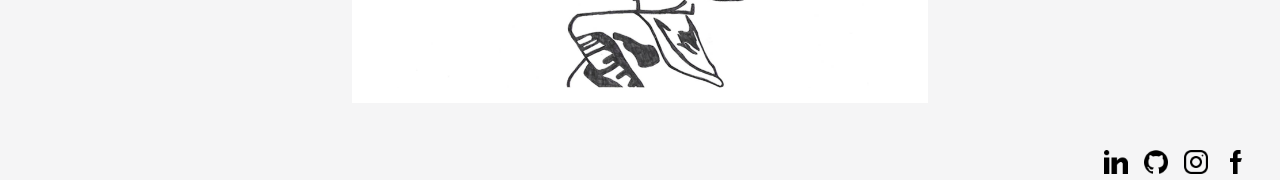
==== commit 319bc7bc: "made some changes to portfolio items" ====
--- a/WEB/Index.html
+++ b/WEB/Index.html
@@ -26,17 +26,17 @@
       <img class="home-pic" src="img/lake.png" alt="">
 
       <article>
-        <h2>Drawing 1</h2>
+        <h3>Drawing 1</h2>
         <a href="#"><img src="img/8.styled.png" alt=""></a>
       </article>
 
       <article>
-        <h2>The Game Changer</h2>
+        <h3>The Game Changer</h2>
         <a href="#"><img src="img/14.png" alt=""></a>
       </article>
 
       <article>
-        <h2>Drawing 2</h2>
+        <h3>Drawing 2</h2>
         <a href="#"><img src="img/10.styled.png" alt=""></a>
       </article>
 
--- a/WEB/style.css
+++ b/WEB/style.css
@@ -77,15 +77,25 @@
   animation: fadeout 2s;
 }
 
+h2 {
+  width: 100%;
+  margin-left: 2em;
+  margin-bottom: 1em;
+}
+
+h2::nth-child(1) {
+  margin-top: 1em;
+}
+
 article:hover a > img {
   opacity: .25;
 }
 
-article:hover h2{
+article:hover h3{
   opacity: 1;
 }
 
-h2 {
+h3 {
   position: absolute;
   opacity: 0;
   background-color: white;
@@ -93,7 +103,7 @@
   font-size: 2em;
 }
 
-h2:hover {
+h3:hover {
   opacity: 1;
 }
 
@@ -369,6 +379,7 @@
     display: flex;
     flex-direction: row;
     flex-wrap: wrap;
+    margin-bottom: 2em;
   }
 
   article {
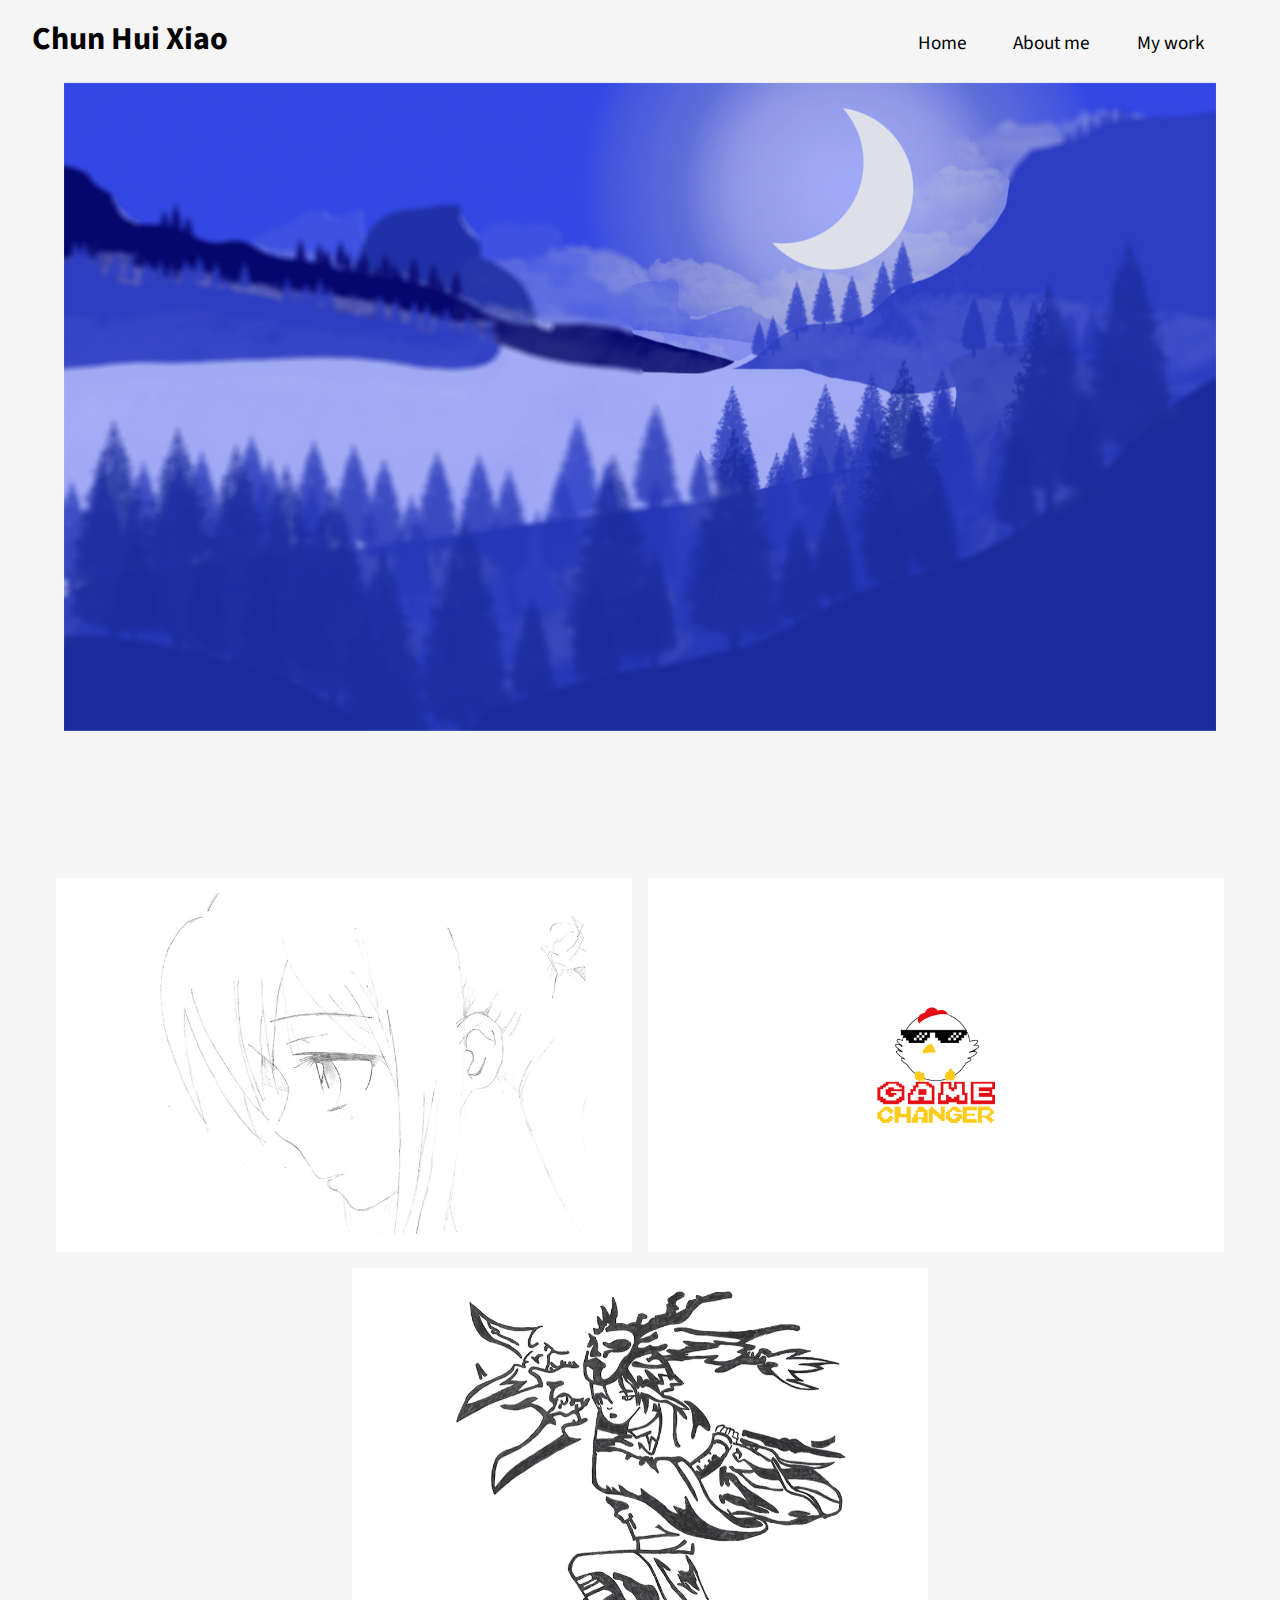
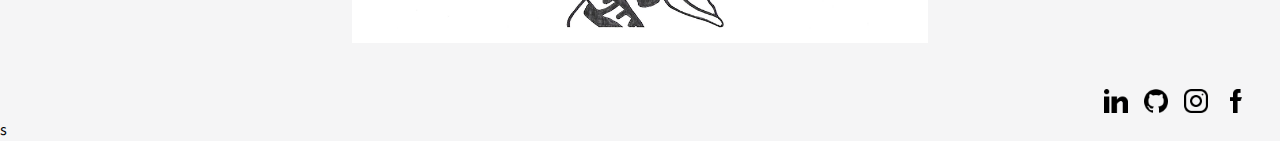
==== commit 1f232258: "." ====
--- a/WEB/Index.html
+++ b/WEB/Index.html
@@ -10,45 +10,45 @@
 </head>
 
 <body>
-  <header>
+  <div id="particle-js"></div>
+   <header> <!--navigation -->
     <h1><a href="Index.html">Chun Hui Xiao</a></h1>
     <nav>
       <ul>
-        <li><a href="index.html">Home</a></li>
+        <li><a href="Index.html">Home</a></li>
         <li><a href="about.html">About me</a></li>
-        <li><a href="myworks.html">My works</a></li>
+        <li><a href="mywork.html">My work</a></li>
       </ul>
     </nav>
   </header>
 
-  <main>
+  <main> <!--content -->
     <section>
-      <img class="home-pic" src="img/lake.png" alt="">
-
+      <h2><img class="home-pic" src="img/lake.png" alt="A nice blue-ish scenery picture I made."></h2>
       <article>
-        <h3>Drawing 1</h2>
-        <a href="#"><img src="img/8.styled.png" alt=""></a>
+        <h3>Drawing 1</h3>
+        <a href=""><img src="img/8.styled.png" alt=""></a>
       </article>
 
       <article>
-        <h3>The Game Changer</h2>
-        <a href="#"><img src="img/14.png" alt=""></a>
+        <h3>The Game Changer</h3>
+        <a href=""><img src="img/14.png" alt=""></a>
       </article>
 
       <article>
-        <h3>Drawing 2</h2>
-        <a href="#"><img src="img/10.styled.png" alt=""></a>
+        <h3>Drawing 2</h3>
+        <a href=""><img src="img/10.styled.png" alt=""></a>
       </article>
 
     </section>
   </main>
 
   <footer>
-    <a href="https://www.linkedin.com/in/chun-hui-xiao/"><img src="img/linkedin.png" alt=""></a>
-    <a href="https://github.com/ChunningTatum"><img src="img/github.png" alt=""></a>
-    <a href="https://www.instagram.com/chnhx/"><img src="img/instagram.png" alt=""></a>
-    <a href="https://www.facebook.com/chunhui.xiao.1"><img src="img/facebook.png" alt=""></a>
-  </footer>
+    <a href="https://www.linkedin.com/in/chun-hui-xiao/" target="_blank"> <img src="img/linkedin.png" alt=""></a>
+    <a href="https://github.com/ChunningTatum" target="_blank"><img src="img/github.png" alt=""></a>
+    <a href="https://www.instagram.com/chnhx/" target="_blank"><img src="img/instagram.png" alt=""></a>
+    <a href="https://www.facebook.com/chunhui.xiao.1" target="_blank"><img src="img/facebook.png" alt=""></a>
+  </footer>s
 
   <script src="script.js"></script>
 </body>
--- a/WEB/style.css
+++ b/WEB/style.css
@@ -1,9 +1,10 @@
 /* Flexbox gehaald van https://css-tricks.com/snippets/css/a-guide-to-flexbox/ */
-*{
+* {
   box-sizing: border-box;
   margin: 0;
   padding: 0;
 }
+
 /* --------------------------------------positioning content */
 body {
   margin: 0em;
@@ -12,8 +13,19 @@
   color: black;
 }
 
+canvas {
+  display: block;
+  vertical-align: bottom;
+}
+
+#particle-container {
+ 	position: absolute;
+ 	width: 100%;
+ 	height: 100%;
+}
+
 /* --------------------------------------header */
-header{
+header {
   display: flex;
   align-items: baseline;
   justify-content: space-between;
@@ -22,29 +34,29 @@
 }
 
 .home-pic {
-    max-width: 100%;
-    max-height: 100%vh;
-    height: auto;
+  max-width: 100%;
+  max-height: 100%vh;
+  height: auto;
 }
 
 .home-pic:hover {
   opacity: 1;
 }
 
-a:visited{
+a:visited {
   text-decoration: none;
 }
 
-a{
+a {
   text-decoration: none;
   color: black;
 }
 
-li{
-    list-style: none;
-}
-
-nav li{
+li {
+  list-style: none;
+}
+
+nav li {
   text-align: center;
   margin-right: .5em;
 }
@@ -55,18 +67,18 @@
   font-size: 1.2em;
 }
 
-li a:hover{
+li a:hover {
   background-color: #ddd;
   color: white;
 }
 
-h1{
+h1 {
   padding-top: .5em;
   margin-left: 1em;
   text-align: center;
 }
 
-footer{
+footer {
   margin: .4em;
 }
 
@@ -75,30 +87,34 @@
   display: flex;
   flex-direction: column;
   animation: fadeout 2s;
+
 }
 
 h2 {
-  width: 100%;
-  margin-left: 2em;
+  width: 90%;
   margin-bottom: 1em;
+}
+
+h2 img {
+  margin-left: 0em;
 }
 
 h2::nth-child(1) {
   margin-top: 1em;
 }
 
-article:hover a > img {
+article:hover a>img {
   opacity: .25;
 }
 
-article:hover h3{
+article:hover h3 {
   opacity: 1;
 }
 
 h3 {
   position: absolute;
   opacity: 0;
-  background-color: white;
+  background-color: transparent;
   padding: 1em 2em;
   font-size: 2em;
 }
@@ -107,24 +123,23 @@
   opacity: 1;
 }
 
-section{
+section {
   display: flex;
   flex-direction: column;
   justify-content: center;
   align-items: center;
 }
 
-article{
+article {
   display: flex;
   flex-direction: column;
   justify-content: center;
   align-items: center;
-
   border-radius: .5em;
   background-color: white;
 }
 
-article:only-of-type{
+article:only-of-type {
   background-color: #f5f5f6;
 }
 
@@ -136,12 +151,12 @@
   padding: 0.7em 1.4em;
 }
 
-button:hover{
+button:hover {
   background-color: #ff0d00;
   color: white;
 }
 
-footer{
+footer {
   display: flex;
   flex-direction: row;
   justify-content: flex-end;
@@ -153,18 +168,17 @@
   opacity: .3;
 }
 
-footer > img{
+footer>img {
   width: 1.5em;
   margin-left: 1em;
 }
 
-footer > a{
+footer>a {
   width: 1.5em;
   margin-left: 1em;
 }
 
-
-img{
+img {
   max-width: 100%;
   display: block;
   transition: .5s ease;
@@ -193,22 +207,22 @@
 
 /* --------------------------------------css properties of the modal */
 /* --------------------------------------modal background */
-.modal{
+.modal {
   display: none;
   position: fixed;
   z-index: 1;
-  padding-top:2em;
+  padding-top: 2em;
   left: 0;
   top: 0;
   width: 100%;
   height: 100%;
   overflow: auto;
-  background-color: rgb(0,0,0);
-  background-color: rgba(0,0,0,0.4);
+  background-color: rgb(0, 0, 0);
+  background-color: rgba(0, 0, 0, 0.4);
 }
 
 /* modal content */
-.modal-content{
+.modal-content {
   background-color: #fefefe;
   margin: auto;
   width: 60%;
@@ -219,12 +233,15 @@
   display: flex;
   flex-direction: column;
   flex-wrap: wrap;
-  align-items: flex-end ;
-}
-
-.modal-content fieldset {
-  display: flex;
-  align-items: center;
+  align-items: flex-end;
+}
+
+.modal h3 {
+  position: relative;
+  opacity: 1;
+  font-size: 1.5em;
+  padding: 0;
+  margin: 0;
 }
 
 .close {
@@ -244,14 +261,6 @@
   cursor: pointer;
 }
 
-fieldset{
-  display: flex;
-  justify-content: center;
-  flex-direction: column;
-  border: none;
-  font-size: 1.7em;
-}
-
 input {
   border-top: none;
   border-left: none;
@@ -260,31 +269,13 @@
   font-size: .7em;
 }
 
-form button img{
+form button img {
   width: 1em;
 }
-
-
-/* --------------------------------------animation for the content fade */
-/* Transition body inspiration from https://codepen.io/gabrieleromanato/pen/xVYdRp*/
-@-webkit-keyframes fadeIn {
-  from {  opacity: 0;  transform: translate3d(0, -20%, 0);}
-}
-@-moz-keyframes fadeIn {
-  from {  opacity: 0;  transform: translate3d(0, -20%, 0);}
-}
-@keyframes fadeIn {
-  from {  opacity: 0;  transform: translate3d(0, -20%, 0);}
-}
-
-@-webkit-keyframes fadeout {
-  from {  opacity: 0;  transform: translate3d(0, 1%, 0);}
-}
-
-
 
 /* --------------------------------------Breakpoint 1 */
 @media (max-width: 40em) {
+
   /* --------------------------------------header */
   header {
     display: flex;
@@ -306,6 +297,10 @@
 
   li {
     width: 100%;
+  }
+
+  footer {
+    margin-right: 4%;
   }
 
   /* --------------------------------------index page */
@@ -317,6 +312,7 @@
   .home-pic {
     margin-bottom: 10%;
   }
+
   /* --------------------------------------about page */
   .about-art {
     display: flex;
@@ -331,11 +327,16 @@
   p {
     font-size: 1em;
     max-width: 85%;
+    line-height: 1.4;
   }
 }
 
 /* --------------------------------------Breakpoint 2 */
-@media (min-width: 40em) /*640px*/ {
+@media (min-width: 40em)
+
+/*640px*/
+  {
+
   /* --------------------------------------header */
   ul {
     display: flex;
@@ -346,6 +347,7 @@
   .home-pic {
     margin-bottom: 10%;
   }
+
   article {
     width: 90%;
     margin-bottom: 1.2em;
@@ -362,13 +364,25 @@
     margin-bottom: 1em;
   }
 
+  .about-art h2 {
+    margin-left: 6%;
+  }
+
   p {
     font-size: 1.2em;
     max-width: 85%;
   }
-}
-
-@media (min-width: 48em) /*769px*/ {
+
+  footer {
+    margin-right: 4%;
+  }
+}
+
+@media (min-width: 48em)
+
+/*769px*/
+  {
+
   /* --------------------------------------header */
   nav {
     margin-right: 3em;
@@ -406,4 +420,276 @@
     margin-right: 2em;
   }
 
-}
+  /* --------------------------------------Individual pages */
+  job-sec {
+    width: 50%;
+  }
+
+  job-sec h2 {
+    padding-left: 20%;
+  }
+
+  .job-art {
+    width: 50%;
+    display: flex;
+  }
+
+  div article h3 {
+    position: relative;
+    opacity: 1;
+    padding: 0;
+    background-color: transparent;
+    font-size: 1.5em;
+  }
+
+  .job-sec img {
+    max-width: 50%;
+    margin: 2em;
+  }
+
+  div article p {
+    margin-top: 1em;
+    margin-bottom: 1em;
+    line-height: 1.6;
+    width: 100%;
+  }
+
+  aside p {
+    width: 100%;
+    margin-bottom: .5em;
+  }
+
+  .content-wrapper {
+    display: flex;
+    flex-direction: row;
+    justify-content: center;
+  }
+
+  aside {
+    margin-top: 1em;
+  }
+
+  .job-heading {
+    display: flex;
+    flex-direction: column;
+    align-items: center;
+  }
+
+  .job-heading h2 {
+    width: 54%;
+    margin-left: 1.9em;
+  }
+
+  /* --------------------------------------about page */
+  .modal-form-wrapper {
+    display: flex;
+    flex-direction: column;
+    justify-content: center;
+    align-items: center;
+    font-size: 1.5em;
+  }
+
+  form {
+    width: 60%;
+    border: none;
+    margin-bottom: 3em;
+  }
+
+  form label {
+    margin-top: 1em;
+    display: flex;
+    justify-content: space-between;
+    align-items: center;
+  }
+
+  form input {
+    margin-left: 3em;
+    padding: 1em 1.5em;
+  }
+
+  .about-art h2 {
+    margin-left: 6%;
+  }
+
+  /* --------------------------------------Mayushii */
+  .mayushi {
+    font-family: monospace;
+    font-size: 2em;
+  }
+
+  .mayushi h2 {
+    align-self: center;
+    width: auto;
+  }
+
+  .mayushi button {
+    font-size: 1em;
+    margin-top: 2em;
+  }
+
+  .may-sec {
+    display: flex;
+    flex-direction: column;
+    justify-content: center;
+  }
+
+  #_h2 {
+    position: relative;
+    opacity: 1;
+    font-size: 1em;
+  }
+
+}
+
+/* --------------------------------------Animations */
+.trigger_animation_1 {
+  animation: shake 1s;
+}
+
+.trigger_animation_2 {
+  animation: tuturubis 2s;
+}
+
+.trigger_animation_3 {
+  animation: supratuturu 7s;
+}
+
+.trigger_animation_round {
+  animation: turn_round 1s;
+  animation-iteration-count: 7;
+}
+
+@keyframes shake {
+  0% {
+    transform: rotate(-3deg);
+  }
+
+  10% {
+    transform: rotate(3deg);
+  }
+
+  20% {
+    transform: rotate(-3deg);
+  }
+
+  30% {
+    transform: rotate(3deg);
+  }
+
+  40% {
+    transform: rotate(-3deg);
+  }
+
+  50% {
+    transform: rotate(3deg);
+  }
+
+  60% {
+    transform: rotate(-3deg);
+  }
+
+  70% {
+    transform: rotate(3deg);
+  }
+
+  80% {
+    transform: rotate(-3deg);
+  }
+
+  90% {
+    transform: rotate(3deg);
+  }
+
+  100% {
+    transform: rotate(-3deg);
+  }
+}
+
+@keyframes tuturubis {
+  0% {
+    transform: rotate(0deg);
+  }
+
+  12.5% {
+    transform: rotate(26deg);
+  }
+
+  25% {
+    transform: rotate(-26deg);
+  }
+
+  37.5% {
+    transform: rotate(26deg);
+  }
+
+  50% {
+    transform: rotate(-26deg);
+  }
+
+  62.5% {
+    transform: rotate(26deg);
+  }
+
+  75% {
+    transform: rotate(-26deg);
+  }
+
+  87.5% {
+    transform: rotate(26deg);
+  }
+
+  100% {
+    transform: rotate(0deg);
+  }
+}
+
+@keyframes supratuturu {
+  0% {
+    transform: scale(0.05);
+  }
+
+  100% {
+    transform: scale(1);
+  }
+}
+
+@keyframes turn_round {
+  0% {
+    transform: rotate(0deg);
+  }
+
+  100% {
+    transform: rotate(360deg);
+  }
+}
+
+/* --------------------------------------animation for the content fade */
+/* Transition body inspiration from https://codepen.io/gabrieleromanato/pen/xVYdRp*/
+@-webkit-keyframes fadeIn {
+  from {
+    opacity: 0;
+    transform: translate3d(0, -20%, 0);
+  }
+}
+
+@-moz-keyframes fadeIn {
+  from {
+    opacity: 0;
+    transform: translate3d(0, -20%, 0);
+  }
+}
+
+@keyframes fadeIn {
+  from {
+    opacity: 0;
+    transform: translate3d(0, -20%, 0);
+    animation-delay: 1s;
+  }
+}
+
+@-webkit-keyframes fadeout {
+  from {
+    opacity: 0;
+    transform: translate3d(0, 1%, 0);
+  }
+}
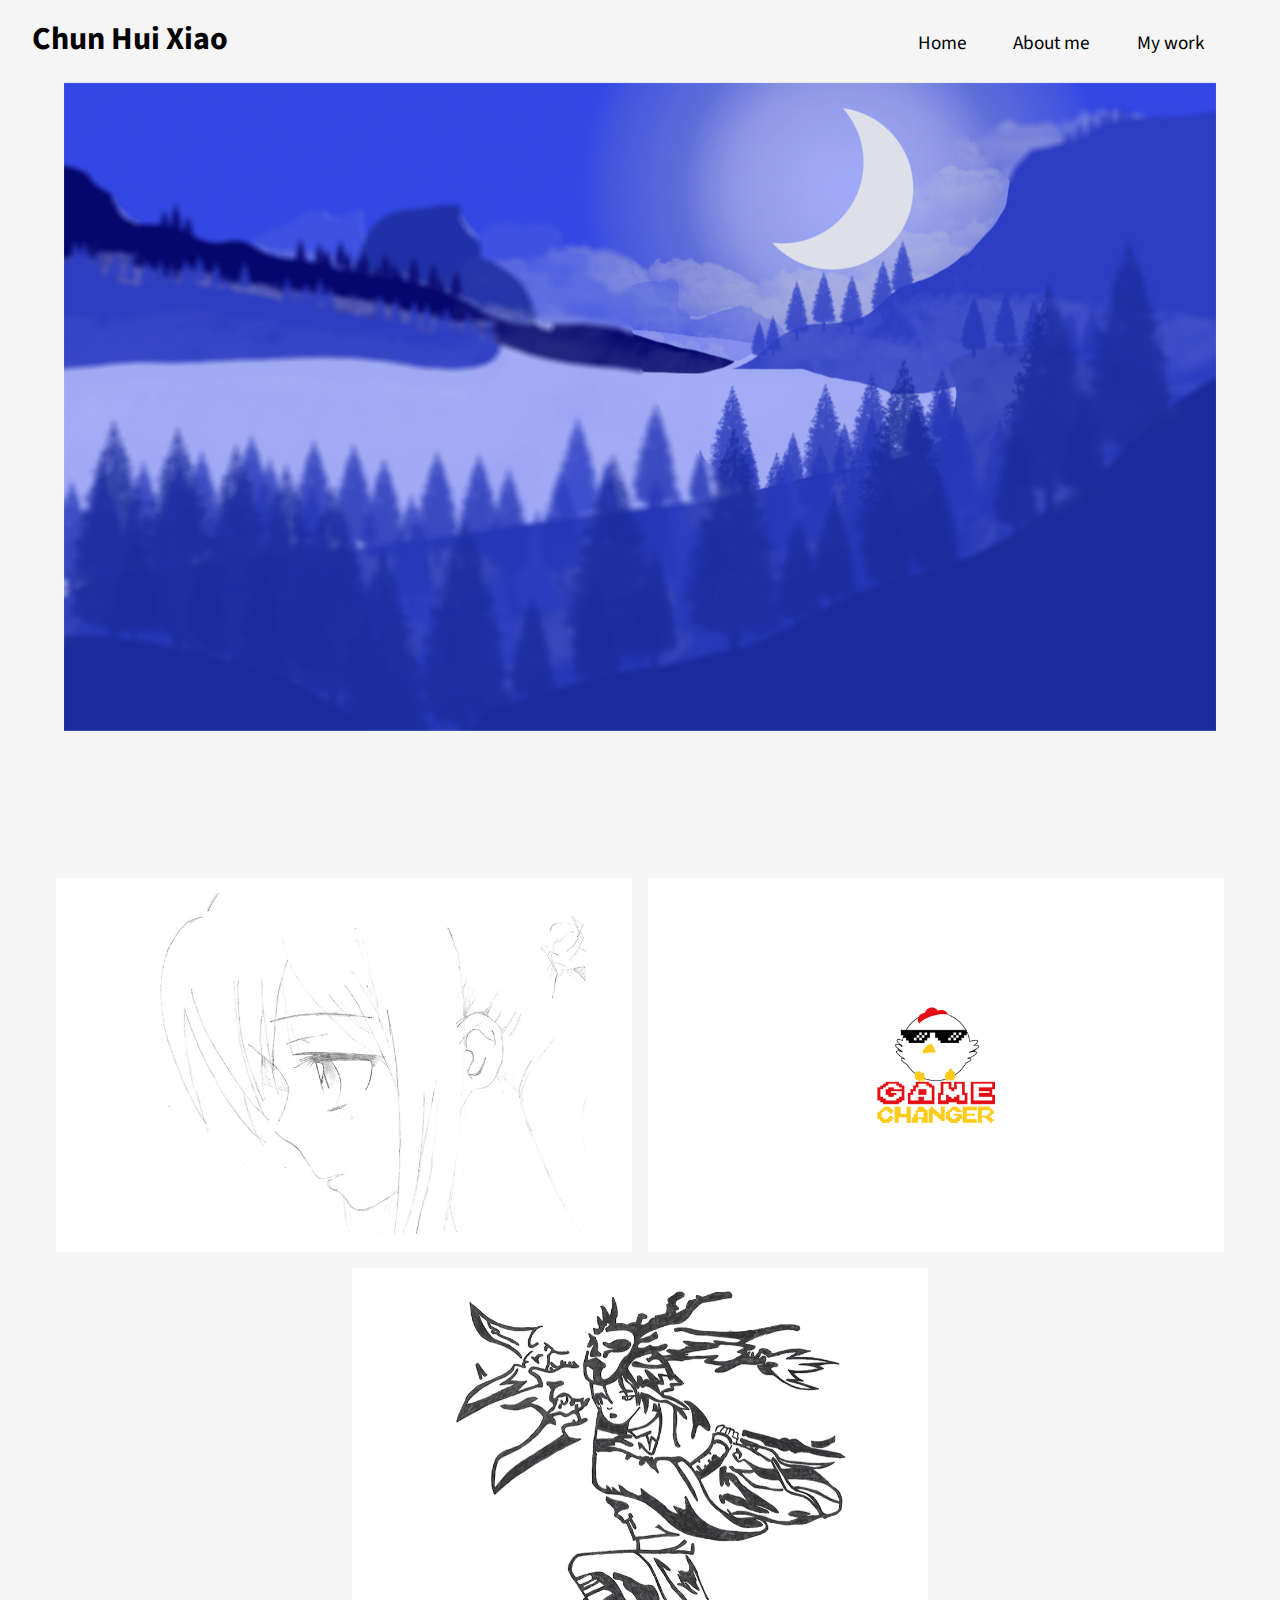
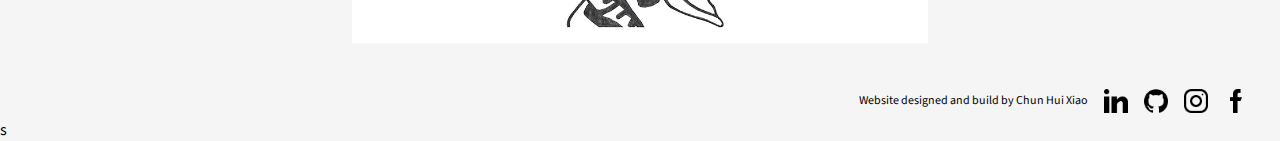
==== commit a049d9d4: "fixed designed by" ====
--- a/WEB/Index.html
+++ b/WEB/Index.html
@@ -27,23 +27,24 @@
       <h2><img class="home-pic" src="img/lake.png" alt="A nice blue-ish scenery picture I made."></h2>
       <article>
         <h3>Drawing 1</h3>
-        <a href=""><img src="img/8.styled.png" alt=""></a>
+        <a href=""><img src="img/8.styled.png" alt="A drawing of a girl"></a>
       </article>
 
       <article>
         <h3>The Game Changer</h3>
-        <a href=""><img src="img/14.png" alt=""></a>
+        <a href=""><img src="img/14.png" alt="The game changer project logo"></a>
       </article>
 
       <article>
         <h3>Drawing 2</h3>
-        <a href=""><img src="img/10.styled.png" alt=""></a>
+        <a href=""><img src="img/10.styled.png" alt="Another drawing of a character I made"></a>
       </article>
 
     </section>
   </main>
 
   <footer>
+    <p>Website designed and build by Chun Hui Xiao </p>
     <a href="https://www.linkedin.com/in/chun-hui-xiao/" target="_blank"> <img src="img/linkedin.png" alt=""></a>
     <a href="https://github.com/ChunningTatum" target="_blank"><img src="img/github.png" alt=""></a>
     <a href="https://www.instagram.com/chnhx/" target="_blank"><img src="img/instagram.png" alt=""></a>
--- a/WEB/style.css
+++ b/WEB/style.css
@@ -1,4 +1,7 @@
 /* Flexbox gehaald van https://css-tricks.com/snippets/css/a-guide-to-flexbox/ */
+/* modal gehaald van https://www.w3schools.com/howto/howto_css_modals.asp */
+/* Form vailidation inspiration https://css-tricks.com/form-validation-ux-html-css/ */
+
 * {
   box-sizing: border-box;
   margin: 0;
@@ -13,11 +16,6 @@
   color: black;
 }
 
-canvas {
-  display: block;
-  vertical-align: bottom;
-}
-
 #particle-container {
  	position: absolute;
  	width: 100%;
@@ -25,6 +23,10 @@
 }
 
 /* --------------------------------------header */
+.tgc-header {
+  background-color: #ffcc00;
+}
+
 header {
   display: flex;
   align-items: baseline;
@@ -80,6 +82,14 @@
 
 footer {
   margin: .4em;
+}
+
+footer p {
+  font-size: 12px;
+}
+
+.job-sec-2 p:last-of-type {
+  margin-top: 3em;
 }
 
 /* --------------------------------------main content */
@@ -261,16 +271,47 @@
   cursor: pointer;
 }
 
-input {
+form {
+  dis
+  width: 60%;
+  border: none;
+  margin-bottom: 3em;
+}
+
+form label {
+  margin-top: 1em;
+  display: flex;
+  justify-content: space-between;
+  align-items: center;
+}
+
+form input {
   border-top: none;
   border-left: none;
   border-right: none;
-  border-color: #75eda4;
+  border-color: #000000;
   font-size: .7em;
-}
-
-form button img {
-  width: 1em;
+  margin-left: 3em;
+  padding: 1em 1.5em;
+}
+
+form input:optional {
+  border-bottom-color: #999;
+}
+
+form input:required:valid{
+  border-bottom-color: palegreen;
+}
+
+form input:invalid {
+  border-bottom-color: salmon;
+}
+
+form button {
+  padding: 0.2em 0.6em;
+  border: 0.08em solid;
+  font-size: 1em;
+  margin-top: 2em;
 }
 
 /* --------------------------------------Breakpoint 1 */
@@ -305,7 +346,6 @@
 
   /* --------------------------------------index page */
   article {
-    width: 90%;
     margin-bottom: 1em;
   }
 
@@ -325,18 +365,63 @@
   }
 
   p {
-    font-size: 1em;
+    font-size: 1.2em;
     max-width: 85%;
     line-height: 1.4;
   }
+
+  aside {
+    margin-left: 6%;
+    margin-top: 5%;
+    margin-bottom: 3%;
+  }
+
+  .content-wrapper {
+    display: flex;
+    flex-direction: column-reverse;
+  }
+
+  .content-wrapper h3{
+    position: relative;
+    opacity: 1;
+    font-size: 1.6em;
+  }
+
+  .content-wrapper {
+    display: flex;
+    flex-direction: column-reverse;
+  }
+
+  .conter-wrapper-2 {
+    margin-left: 6%;
+  }
+
+  .conter-wrapper-2 p {
+    margin-top: 2em;
+    margin-bottom: 1em;
+  }
+
+  .conter-wrapper-2 p:last-of-type {
+    margin-top: 0em;
+  }
+
+  div ul {
+    display: flex;
+    flex-direction: column;
+    font-size: 1.2em;
+    margin-bottom: 3%;
+  }
+
+  div ul li {
+    margin-top: 0.3em;
+    list-style-type: circle;
+  }
 }
 
 /* --------------------------------------Breakpoint 2 */
-@media (min-width: 40em)
+@media (min-width: 40em) {
 
 /*640px*/
-  {
-
   /* --------------------------------------header */
   ul {
     display: flex;
@@ -376,6 +461,73 @@
   footer {
     margin-right: 4%;
   }
+
+  form {
+    display: flex;
+    flex-direction: column;
+    justify-content: flex-start;
+  }
+
+  form label{
+    align-items: flex-start;
+  }
+
+  label {
+    display: flex;
+    flex-direction: column;
+    justify-content: flex-start;
+    align-self: flex-start;
+  }
+
+  label input {
+    margin-left: 0;
+  }
+
+  .job-heading h2 {
+    margin-left: 3%;
+  }
+
+  aside {
+    margin-left: 6%;
+    margin-top: 5%;
+    margin-bottom: 3%;
+  }
+
+  .content-wrapper {
+    display: flex;
+    flex-direction: column-reverse;
+  }
+
+  .content-wrapper h3{
+    position: relative;
+    opacity: 1;
+    font-size: 1.6em;
+  }
+
+  .conter-wrapper-2 {
+    margin-left: 6%;
+  }
+
+  .conter-wrapper-2 p {
+    margin-top: 2em;
+    margin-bottom: 1em;
+  }
+
+  .conter-wrapper-2 p:last-of-type {
+    margin-top: 0em;
+  }
+
+  div ul {
+    display: flex;
+    flex-direction: column;
+    font-size: 1.2em;
+    margin-bottom: 3%;
+  }
+
+  div ul li {
+    margin-top: 0.3em;
+    list-style-type: circle;
+  }
 }
 
 @media (min-width: 48em)
@@ -411,9 +563,9 @@
     width: 43%;
   }
 
-  p {
+  .about-art p {
     margin-left: 1em;
-    width: 40%;
+    max-width: 40%;
   }
 
   footer {
@@ -475,36 +627,68 @@
     align-items: center;
   }
 
+  .job-sec-2 img {
+    margin-bottom: 3em;
+  }
+
   .job-heading h2 {
     width: 54%;
     margin-left: 1.9em;
   }
 
+  .job-sec-2{
+    display: flex;
+    flex-direction: column;
+    justify-content: center;
+    max-width: 60%;
+    margin-left: 20%;
+  }
+
+  .job-sec-2 h4 {
+    align-self: flex-start;
+    font-size: 1.3em;
+    margin-bottom: 2em;
+  }
+
+  .job-sec-2 ul{
+    display: flex;
+    flex-direction: column;
+    margin-top: 1em;
+    font-size: 1.2em;
+    margin-bottom: 3em;
+  }
+
+  .job-sec-2 li {
+    list-style-type: circle;
+    margin-top: 0.3em;
+  }
+
+  .job-img-wrapper {
+    display: flex;
+    flex-direction: row;
+  }
+
+  .content-wrapper-3 {
+    display: flex;
+    flex-direction: row;
+    align-items: center;
+  }
+  .p-wrapper {
+    margin-left: 4em;
+    max-width: 100%;
+  }
+
   /* --------------------------------------about page */
+  form button img {
+    width: 1em;
+  }
+
   .modal-form-wrapper {
     display: flex;
     flex-direction: column;
     justify-content: center;
     align-items: center;
     font-size: 1.5em;
-  }
-
-  form {
-    width: 60%;
-    border: none;
-    margin-bottom: 3em;
-  }
-
-  form label {
-    margin-top: 1em;
-    display: flex;
-    justify-content: space-between;
-    align-items: center;
-  }
-
-  form input {
-    margin-left: 3em;
-    padding: 1em 1.5em;
   }
 
   .about-art h2 {
@@ -540,6 +724,34 @@
   }
 
 }
+
+@media (max-width: 68em)
+
+/*1100px*/
+  {
+    form {
+      display: flex;
+      flex-direction: column;
+      justify-content: flex-start;
+    }
+
+    form label{
+      align-items: flex-start;
+    }
+
+    label {
+      display: flex;
+      flex-direction: column;
+      justify-content: flex-start;
+      align-self: flex-start;
+    }
+
+    label input {
+      margin-left: 0;
+    }
+}
+
+
 
 /* --------------------------------------Animations */
 .trigger_animation_1 {
